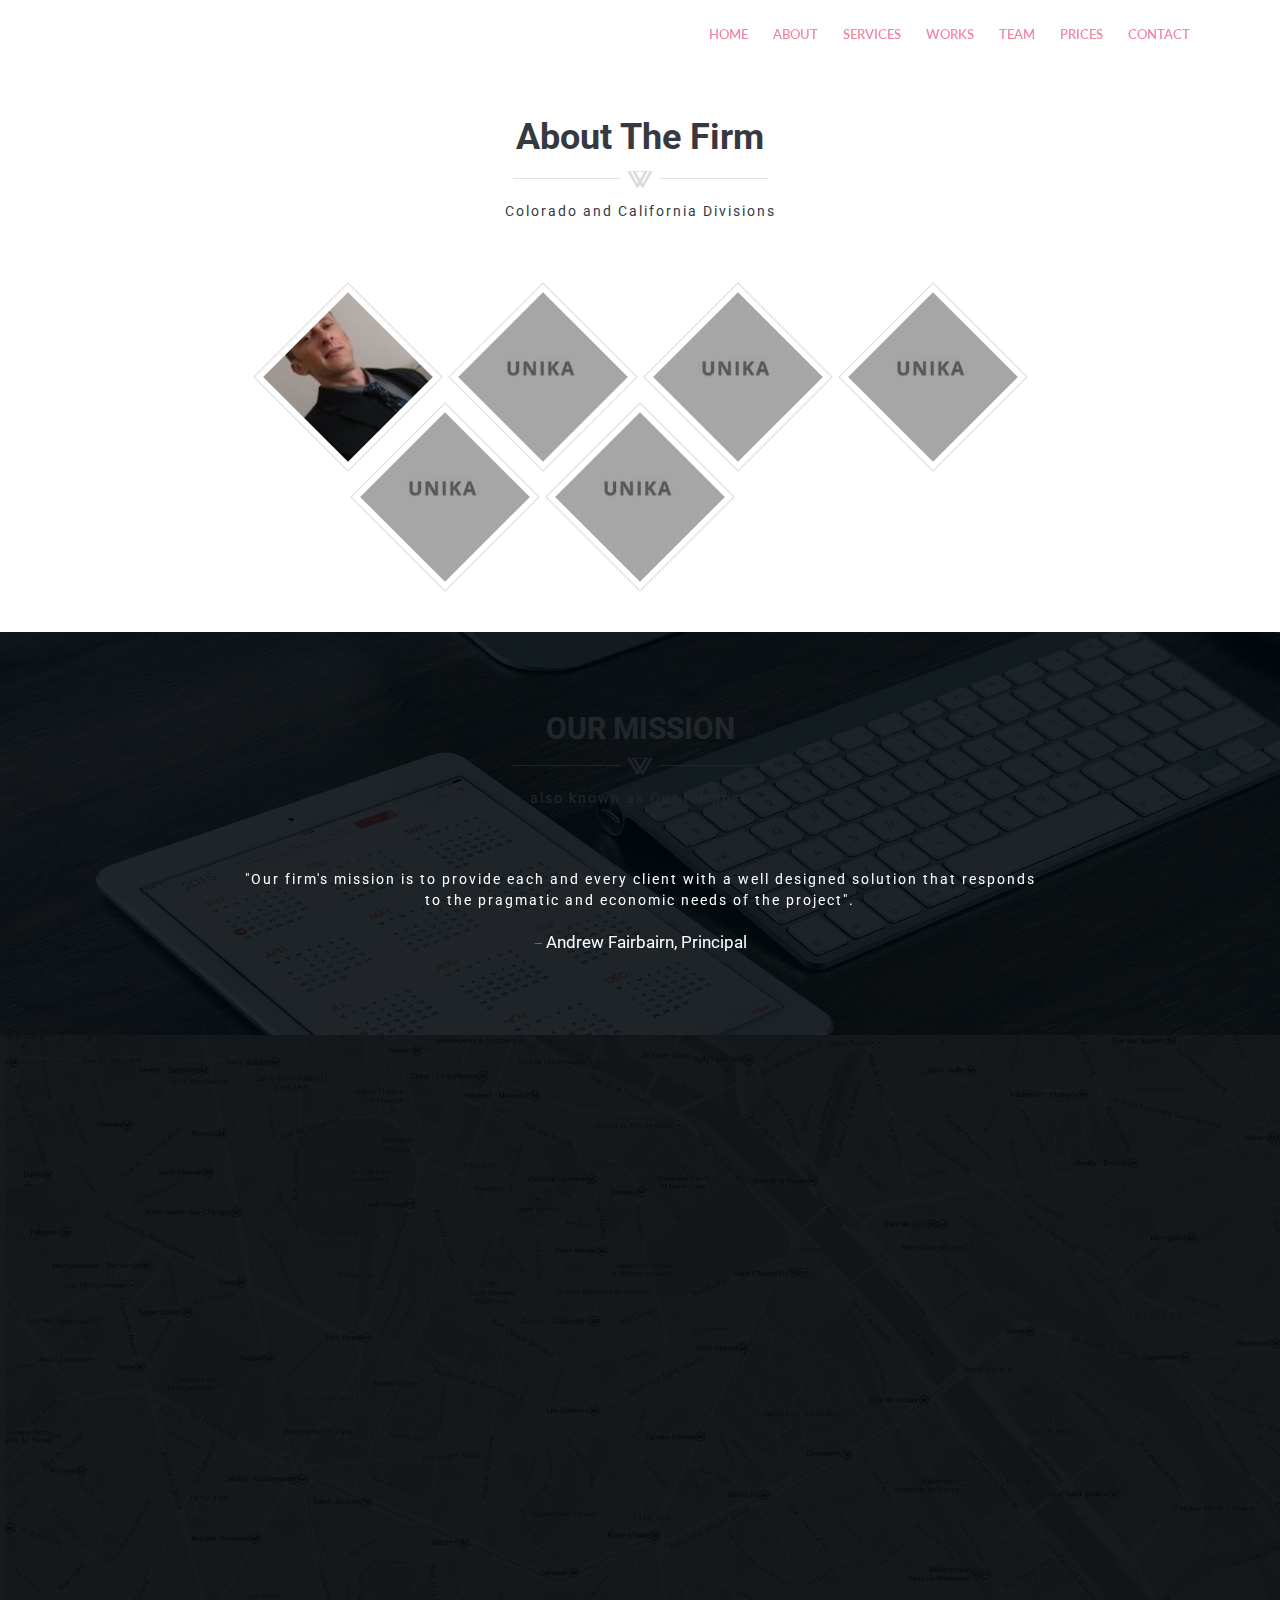
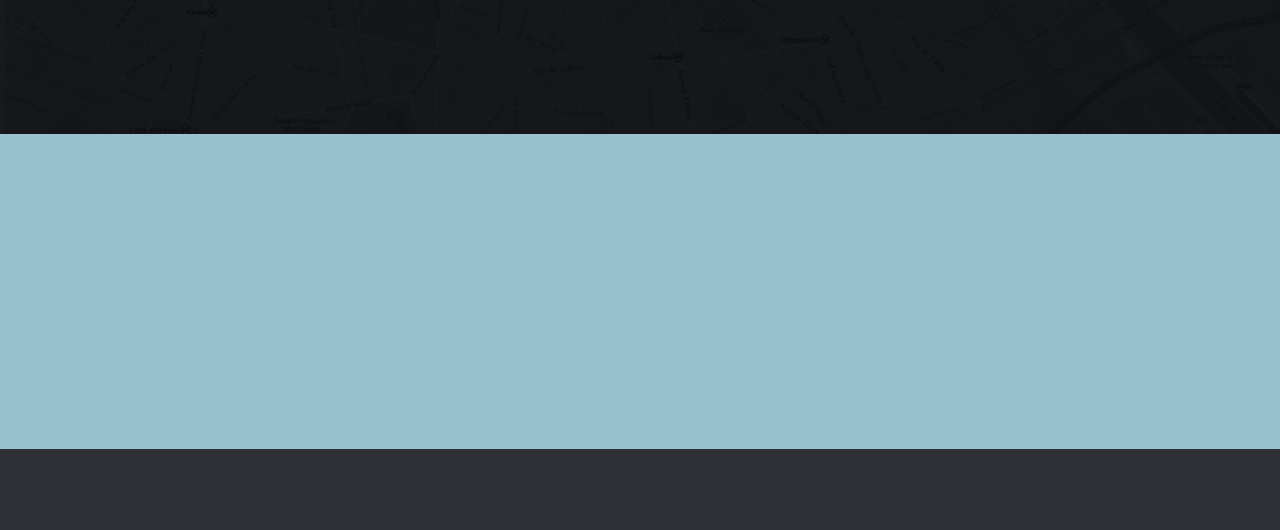
==== about.html @ 5d7dcf87 "Added all initial files for SFP templates" ====
<!doctype html>
<!--
	Template:	 Unika - Responsive One Page HTML5 Template
	Author:		 imransdesign.com
	URL:		 http://imransdesign.com/
    Designed By: https://www.behance.net/poljakova
	Version:	1.0
-->
<html lang="en-US">
	<head>

		<meta charset="utf-8">
		<meta http-equiv="X-UA-Compatible" content="IE=edge">
		<title>Unika - Responsive One Page HTML5 Template</title>
		<meta name="description" content="Unika - Responsive One Page HTML5 Template">
		<meta name="keywords" content="HTML5, Bootsrtrap, One Page, Responsive, Template, Portfolio" />
		<meta name="author" content="imransdesign.com">

		<!-- Mobile Metas -->
		<meta name="viewport" content="width=device-width, initial-scale=1">

        <!-- Google Fonts  -->
		<link href='http://fonts.googleapis.com/css?family=Roboto:400,700,500' rel='stylesheet' type='text/css'> <!-- Body font -->
		<link href='http://fonts.googleapis.com/css?family=Lato:300,400' rel='stylesheet' type='text/css'> <!-- Navbar font -->

		<!-- Libs and Plugins CSS -->
		<link rel="stylesheet" href="inc/bootstrap/css/bootstrap.min.css">
		<link rel="stylesheet" href="inc/animations/css/animate.min.css">
		<link rel="stylesheet" href="inc/font-awesome/css/font-awesome.min.css"> <!-- Font Icons -->
		<link rel="stylesheet" href="inc/owl-carousel/css/owl.carousel.css">
		<link rel="stylesheet" href="inc/owl-carousel/css/owl.theme.css">

		<!-- Theme CSS -->
        <link rel="stylesheet" href="css/reset.css">
		<link rel="stylesheet" href="css/style.css">
		<link rel="stylesheet" href="css/mobile.css">

		<!-- Skin CSS -->
		<link rel="stylesheet" href="css/skin/service-first.css">
		<!-- <link rel="stylesheet" href="css/skin/cool-gray.css"> -->
        <!-- <link rel="stylesheet" href="css/skin/ice-blue.css"> -->
        <!-- <link rel="stylesheet" href="css/skin/summer-orange.css"> -->
        <!-- <link rel="stylesheet" href="css/skin/fresh-lime.css"> -->
        <!-- <link rel="stylesheet" href="css/skin/night-purple.css"> -->

		<!-- HTML5 Shim and Respond.js IE8 support of HTML5 elements and media queries -->
		<!-- WARNING: Respond.js doesn't work if you view the page via file:// -->

		<!--[if lt IE 9]>
			<script src="https://oss.maxcdn.com/html5shiv/3.7.2/html5shiv.min.js"></script>
			<script src="https://oss.maxcdn.com/respond/1.4.2/respond.min.js"></script>
		<![endif]-->

	</head>

    <body data-spy="scroll" data-target="#main-navbar">
        <div class="page-loader"></div>  <!-- Display loading image while page loads -->
    	<div class="body">

            <!--========== BEGIN HEADER ==========-->
            <header id="header" class="header-main">

                <!-- Begin Navbar -->
                <nav id="main-navbar" class="navbar navbar-default navbar-fixed-top" role="navigation"> <!-- Classes: navbar-default, navbar-inverse, navbar-fixed-top, navbar-fixed-bottom, navbar-transparent. Note: If you use non-transparent navbar, set "height: 98px;" to #header -->

                  <div class="container">

                    <!-- Brand and toggle get grouped for better mobile display -->
                    <div class="navbar-header">
                      <button type="button" class="navbar-toggle collapsed" data-toggle="collapse" data-target="#bs-example-navbar-collapse-1">
                        <span class="sr-only">Toggle navigation</span>
                        <span class="icon-bar"></span>
                        <span class="icon-bar"></span>
                        <span class="icon-bar"></span>
                      </button>
                      <a class="navbar-brand page-scroll" href="index.html">Unika</a>
                    </div>

                    <!-- Collect the nav links, forms, and other content for toggling -->
                    <div class="collapse navbar-collapse" id="bs-example-navbar-collapse-1">
                        <ul class="nav navbar-nav navbar-right">
                            <li><a class="page-scroll" href="body">Home</a></li>
                            <li><a class="page-scroll" href="#about-section">About</a></li>
                            <li><a class="page-scroll" href="#services-section">Services</a></li>
                            <li><a class="page-scroll" href="#portfolio-section">Works</a></li>
                            <li><a class="page-scroll" href="#team-section">Team</a></li>
                            <li><a class="page-scroll" href="#prices-section">Prices</a></li>
                            <li><a class="page-scroll" href="#contact-section">Contact</a></li>
                        </ul>
                    </div><!-- /.navbar-collapse -->
                  </div><!-- /.container -->
                </nav>
                <!-- End Navbar -->

            </header>
            <!-- ========= END HEADER =========-->

            <!-- Begin team-->
            <section id="team-section" class="page">
                <!-- Begin page header-->
                <div class="page-header-wrapper">
                    <div class="container">
                        <div class="page-header text-center wow fadeInDown" data-wow-delay="0.4s">
                            <h1>About The Firm</h1>
                            <div class="devider"></div>
                            <p class="subtitle">Colorado and California Divisions</p>
                        </div>
                    </div>
                </div>
                <!-- End page header-->
                <div class="container">
                    <div class="row">
                        <div class="team-items">
                            <div class="col-md-2">
                                <div class="team-container wow bounceIn" data-wow-delay="0.2s">
                                    <a href="#" class="team-item">
                                        <div class="team-triangle">
                                            <div class="content">
                                                <img src="img/team/andrew-fairbairn.jpg" alt="Principal and Owner"/>
                                                <div class="team-hover text-center">
                                                    <i class="fa fa-male"></i>
                                                    <p>Andrew S. Fairbairn</p>
                                                </div>
                                            </div>
                                        </div>
                                    </a>
                                </div>
                            </div>
                            <div class="col-md-2">
                                <div class="team-container wow bounceIn" data-wow-delay="0.3s">
                                    <a href="#" class="team-item">
                                        <div class="team-triangle">
                                            <div class="content">
                                                <img src="img/team/1.jpg" alt="title"/>
                                                <div class="team-hover text-center">
                                                    <i class="fa fa-female"></i>
                                                    <p>Noelle Mantas</p>
                                                </div>
                                            </div>
                                        </div>
                                    </a>
                                </div>
                            </div>
                            <div class="col-md-2">
                                <div class="team-container wow bounceIn" data-wow-delay="0.4s">
                                    <a href="#" class="team-item">
                                        <div class="team-triangle">
                                            <div class="content">
                                                <img src="img/team/1.jpg" alt="title"/>
                                                <div class="team-hover text-center">
                                                    <i class="fa fa-male"></i>
                                                    <p>Kevin Lynn</p>
                                                </div>
                                            </div>
                                        </div>
                                    </a>
                                </div>
                            </div>

                            <div class="col-md-2">
                                <div class="team-container wow bounceIn" data-wow-delay="0.5s">
                                    <a href="#" class="team-item">
                                        <div class="team-triangle">
                                            <div class="content">
                                                <img src="img/team/1.jpg" alt="title"/>
                                                <div class="team-hover text-center">
                                                    <i class="fa fa-male"></i>
                                                    <p>Kevin Ritter</p>
                                                </div>
                                            </div>
                                        </div>
                                    </a>
                                </div>
                            </div>
                            <div class="col-md-2">
                                <div class="team-container wow bounceIn" data-wow-delay="0.6s">
                                    <a href="#" class="team-item">
                                        <div class="team-triangle">
                                            <div class="content">
                                                <img src="img/team/1.jpg" alt="title"/>
                                                <div class="team-hover text-center">
                                                    <i class="fa fa-male"></i>
                                                    <p>Adam Guinn</p>
                                                </div>
                                            </div>
                                        </div>
                                    </a>
                                </div>
                            </div>
                            <div class="col-md-2">
                                <div class="team-container wow bounceIn" data-wow-delay="0.7s">
                                    <a href="#" class="team-item">
                                        <div class="team-triangle">
                                            <div class="content">
                                                <img src="img/team/1.jpg" alt="title"/>
                                                <div class="team-hover text-center">
                                                    <i class="fa fa-male"></i>
                                                    <p>Edgar Gallo</p>
                                                </div>
                                            </div>
                                        </div>
                                    </a>
                                </div>
                            </div>
                            <div class="clearfix"></div>
                        </div>
                    </div>
                </div>

            </section>
            <!-- End team-->

						<!-- Begin testimonials -->
            <section id="testimonial-section">
                <div id="testimonial-trigger" class="testimonial text-white parallax" data-stellar-background-ratio="0.5" style="background-image: url(img/testimonial-bg.jpg);">
                    <div class="cover"></div>
                    <!-- Begin page header-->
                    <div class="page-header-wrapper">
                        <div class="container">
                            <div class="page-header text-center wow fadeInDown" data-wow-delay="0.4s">
                                <h2>Our Mission</h2>
                                <div class="devider"></div>
                                <p class="subtitle">also known as Our Purpose</p>
                            </div>
                        </div>
                    </div>
                    <!-- End page header-->
                    <div class="container">
                        <div class="testimonial-inner center-block text-center">
                            <div id="owl-testimonial" class="owl-carousel">
                                <div class="item">
                                    <blockquote>
                                        <p>"Our firm's mission is to provide each and every client with a well designed solution that responds to the pragmatic and economic needs of the project".</p>
                                        <footer><cite title="Source Title">Andrew Fairbairn, Principal</cite></footer>
                                    </blockquote>
                                </div>
                            </div>
                        </div>
                    </div>
                </div>
            </section>
            <!-- End testimonials -->



            <!-- Begin contact section -->
			<section id="contact-section" class="page text-white parallax" data-stellar-background-ratio="0.5" style="background-image: url(img/map-bg.jpg);">
            <div class="cover"></div>

                 <!-- Begin page header-->
                <div class="page-header-wrapper">
                    <div class="container">
                        <div class="page-header text-center wow fadeInDown" data-wow-delay="0.4s">
                            <h2>Contacts</h2>
                            <div class="devider"></div>
                            <p class="subtitle">All to contact us</p>
                        </div>
                    </div>
                </div>
                <!-- End page header-->

                <div class="contact wow bounceInRight" data-wow-delay="0.4s">
                    <div class="container">
                    	<div class="row">

                            <div class="col-sm-6">
                                <div class="contact-info">
                                    <h4>Our Address</h4>
                                    <ul class="contact-address">
			                            <li><i class="fa fa-map-marker fa-lg"></i>&nbsp; 100 Limpbiscayne Blvd. (North) 17st Floor ,<br><br>&nbsp;&nbsp;&nbsp;&nbsp;&nbsp;&nbsp;&nbsp; New World Tower New York ,<br><br>&nbsp;&nbsp;&nbsp;&nbsp;&nbsp;&nbsp;&nbsp; New York, USA, 33148</li>
			                            <li><i class="fa fa-phone"></i>&nbsp; 1 -234 -456 -7890</li>
			                            <li><i class="fa fa-print"></i>&nbsp; 1 -234 -456 -7890</li>
			                            <li><i class="fa fa-envelope"></i> info@yourdomain.com</li>
			                            <li><i class="fa fa-skype"></i> Unika-Design</li>
			                        </ul>
                                </div>
                            </div>

                        	<div class="col-sm-6">
                                <div class="contact-form">
                                	<h4>Write to us</h4>
                                    <form role="form">
                                        <div class="form-group">
                                            <input type="text" class="form-control input-lg" placeholder="Your Name" required>
                                        </div>
                                        <div class="form-group">
                                            <input type="email" class="form-control input-lg" placeholder="E-mail" required>
                                        </div>
                                        <div class="form-group">
                                            <input type="text" class="form-control input-lg" placeholder="Subject" required>
                                        </div>
                                        <div class="form-group">
                                            <textarea class="form-control input-lg" rows="5" placeholder="Message" required></textarea>
                                        </div>
                                        <button type="submit" class="btn wow bounceInRight" data-wow-delay="0.8s">Send</button>
                                    </form>
                                </div>
                            </div>

                        </div> <!-- /.row -->
                    </div> <!-- /.container -->
                </div>
            </section>
            <!-- End contact section -->




            <!-- Begin footer -->
            <footer class="text-off-white">

                <div class="footer-top">
                	<div class="container">
                    	<div class="row wow bounceInLeft" data-wow-delay="0.4s">

                            <div class="col-sm-6 col-md-4">
                            	<h4>Useful Links</h4>
                                <ul class="imp-links">
                                	<li><a href="">About</a></li>
                                	<li><a href="">Services</a></li>
                                	<li><a href="">Press</a></li>
                                	<li><a href="">Copyright</a></li>
                                	<li><a href="">Advertise</a></li>
                                	<li><a href="">Legal</a></li>
                                </ul>
                            </div>

                        	<div class="col-sm-6 col-md-4">
                                <h4>Subscribe</h4>
                            	<div id="footer_signup">
                                    <div id="email">
                                        <form id="subscribe" method="POST">
                                            <input type="text" placeholder="Enter email address" name="email" id="address" data-validate="validate(required, email)"/>
                                            <button type="submit">Submit</button>
                                            <span id="result" class="section-description"></span>
                                        </form>
                                    </div>
                                </div>
                                <p>Lorem ipsum dolor sit amet, consectetur adipisicing elit, sed do eiusmod tempor incididunt ut labore et dolore magna aliqua.</p>
                            </div>

                            <div class="col-sm-12 col-md-4">
                                <h4>Recent Tweets</h4>
                                <div class="single-tweet">
                                    <div class="tweet-content"><span>@Unika</span> Excepteur sint occaecat cupidatat non proident</div>
                                    <div class="tweet-date">1 Hour ago</div>
                                </div>
                                <div class="single-tweet">
                                    <div class="tweet-content"><span>@Unika</span> Excepteur sint occaecat cupidatat non proident uku shumaru</div>
                                    <div class="tweet-date">1 Hour ago</div>
                                </div>
                            </div>

                        </div> <!-- /.row -->
                    </div> <!-- /.container -->
                </div>

                <div class="footer">
                    <div class="container text-center wow fadeIn" data-wow-delay="0.4s">
                        <p class="copyright">Copyright &copy; 2015 - Designed By <a href="https://www.behance.net/poljakova" class="theme-author">Veronika Poljakova</a> &amp; Developed by <a href="http://www.imransdesign.com/" class="theme-author">Imransdesign</a></p>
                    </div>
                </div>

            </footer>
            <!-- End footer -->

            <a href="#" class="scrolltotop"><i class="fa fa-arrow-up"></i></a> <!-- Scroll to top button -->

        </div><!-- body ends -->




        <!-- Plugins JS -->
		<script src="inc/jquery/jquery-1.11.1.min.js"></script>
		<script src="inc/bootstrap/js/bootstrap.min.js"></script>
		<script src="inc/owl-carousel/js/owl.carousel.min.js"></script>
		<script src="inc/stellar/js/jquery.stellar.min.js"></script>
		<script src="inc/animations/js/wow.min.js"></script>
        <script src="inc/waypoints.min.js"></script>
		<script src="inc/isotope.pkgd.min.js"></script>
		<script src="inc/classie.js"></script>
		<script src="inc/jquery.easing.min.js"></script>
		<script src="inc/jquery.counterup.min.js"></script>
		<script src="inc/smoothscroll.js"></script>

		<!-- Theme JS -->
		<script src="js/theme.js"></script>

    </body>


</html>
---- css/style.css ----
/*---------------------------------------------------------------------------------

Master Stylesheet

	Template:	 Unika - Responsive One Page HTML5 Template
	Author:		 imransdesign.com
	URL:		 http://imransdesign.com/
    Designed By: https://www.behance.net/poljakova
	Version:	1.0

---------------------------------------------------------------------------------*/

html {
	height: 100% !important;
}
body {
	position: relative;
	height: 100%;
	font-size: 14px;
	color: #363940;
}
body .body {
	height: 100%;
}
.cover {
	position: absolute;
	width: 100%;
	height: 100%;
	left: 0px;
	top: 0px;
	background-color: rgba(0, 46, 82, 0.15);
	padding: 20px;
}
.page {
  overflow: hidden;
  background-color: #fff;
  padding: 50px 0;
}
* {
	border-radius: 0 !important;
	-webkit-border-radius: 0 !important;
	-moz-border-radius: 0 !important;
}
*:focus {
	outline: none !important;
	box-shadow: none !important;
}

/* Begin Fonts */
body {
	font-family: 'Roboto', Helvetica, Arial, sans-serif;
}
h1, h2, h3, h4, h5, h6 {
	font-family: 'Roboto', Helvetica, Arial, sans-serif;
	font-weight: 700;
	margin-bottom: 10px;
}
h1 {
	font-size: 36px;
}
h2 {
	font-size: 30px;
}
h3 {
	font-size: 26px;
}
h4 {
	font-size: 22px;
}
h5 {
	font-size: 18px;
}
p {
	font: 14px/1.5em "Roboto";
}
.navbar-nav > li > a {
	font-family: "Lato", Helvetica, Arial, sans-serif;
}
/* End Fonts */


section {
	position: relative;
}
.page-loader {
	position: fixed;
	left: 0px;
	top: 0px;
	width: 100%;
	height: 100%;
	z-index: 99999;
	background: #FFF url(../img/page-loader.gif) center center no-repeat;
}
.devider {
	width: 100%;
	height: 23px;
	background: url('../img/devider.png') no-repeat center center;
	margin: 5px 0 10px;
}
.thumbnail {
	padding: 15px;
	margin-bottom: 20px;
	background-color: #FFF;
	border: 1px solid #DDD;
	-webkit-transition: all 0.2s ease-in-out;
	-moz-transition: all 0.2s ease-in-out;
	-o-transition: all 0.2s ease-in-out;
	-ms-transition: all 0.2s ease-in-out;
	transition: all 0.2s ease-in-out;
}
.form-control {
	-webkit-box-shadow: none;
	box-shadow: none;
}
.parallax {
	position: relative;
	background-position: 0 0;
	background-repeat: no-repeat;
	background-attachment: fixed;
	-webkit-background-size: cover;
  	background-size: cover;
}

#header {
	/* height: 98px; */
}


/* ===== Begin text colors ===== */
.text-main { color: #363940; } /* Theme main color */
.text-white { color: #FFF; }
.text-off-white { color: #e7e7e7;}
.text-dark { color: #000; }


/* ===== Begin navbar ===== */
.navbar {
	margin: 0;
	border: none;
	-webkit-transition: all 0.2s ease-in-out;
	-moz-transition: all 0.2s ease-in-out;
	-o-transition: all 0.2s ease-in-out;
	-ms-transition: all 0.2s ease-in-out;
	transition: all 0.2s ease-in-out;
}
.navbar .container {
	padding-left: 50px;
	padding-right: 50px;
}


/* Navbar brand (logo) */
.navbar-brand {
	background-repeat: no-repeat;
	background-position: left center;
	width: 154px;
	height: auto;
	padding: 24px 0;
	text-indent: -99999px;
	font-size: 24px;
	font-weight: 600;
	line-height: 20px;
	letter-spacing: 4px;
	-webkit-transition: all 0.2s ease-in-out;
	-moz-transition: all 0.2s ease-in-out;
	-o-transition: all 0.2s ease-in-out;
	-ms-transition: all 0.2s ease-in-out;
	transition: all 0.2s ease-in-out;
}
.navbar-default .navbar-brand {
	background-image: url(http://backflip.servicefirstpermits.com/images/sfp-logo.png);
}
.navbar-shrink .navbar-brand {
	background-image: url(http://backflip.servicefirstpermits.com/images/sfp-logo.png);
}
.navbar-transparent .navbar-brand {
	background-image: url(http://backflip.servicefirstpermits.com/images/sfp-logo.png);
}
.navbar-inverse .navbar-brand {
	background-image: url(http://backflip.servicefirstpermits.com/images/sfp-logo.png);
}

/* Navbar links */
.navbar-nav > li > a {
	padding: 24px 0;
	margin-left: 25px;
	text-transform: uppercase;
	font-size: 13px;
	font-weight: 600;
}

/* Navbar dropdown */
.dropdown-left {
	left: 0 !important;
	right: auto !important;
}
.dropdown-right {
	right: 0 !important;
	left: auto !important;
}
.navbar-default .navbar-nav > .open > a, .navbar-default .navbar-nav > .open > a:hover, .navbar-default .navbar-nav > .open > a:focus {
	background-color: transparent;
}
.navbar-default .dropdown-menu {
	padding: 10px 0;
}
.dropdown-menu > li > a {
	padding: 4px 20px;
	text-transform: uppercase;
}
.dropdown-menu > li > a:hover, .dropdown-menu > li > a:focus, .dropdown-menu > li > a.active, .dropdown-menu > .active > a, .dropdown-menu > .active > a:hover, .dropdown-menu > .active > a:focus {
	text-decoration: none;
	background-color: transparent;
}

/* Navbar inverse dropdown */
.navbar-inverse .dropdown-menu {
	padding: 10px 0;
}

/* Navbar fixed */
.navbar-fixed-top .container {
	-webkit-transition: all 0.2s ease-in-out;
	-moz-transition: all 0.2s ease-in-out;
	-o-transition: all 0.2s ease-in-out;
	-ms-transition: all 0.2s ease-in-out;
	transition: all 0.2s ease-in-out;
}

.navbar-shrink {
	z-index: 9999;
	-webkit-box-shadow: 0 1px 3px rgba(0, 0, 0, 0.12);
	-moz-box-shadow: 0 1px 3px rgba(0, 0, 0, 0.12);
	box-shadow: 0 1px 3px rgba(0, 0, 0, 0.12);
}
.navbar-shrink .navbar-brand {
	font-size: 20px;
}
.navbar-default.navbar-fixed-top.navbar-shrink .container {
}
.navbar-fixed-top.navbar-shrink .container {
	padding-top: 0 !important;
	padding-bottom: 0 !important;
}
.navbar-default.navbar-fixed-top.navbar-shrink .navbar-nav > li > a {
	padding-top: 24px;
	padding-bottom: 24px;
}

/* Navbar transparent */
.navbar-transparent {
	background-color: rgba(0, 0, 0, 0);
}
.navbar-fixed-top.navbar-transparent .container {
	padding-top: 30px;
	padding-bottom: 0;
}
.navbar-fixed-bottom.navbar-transparent .container {
	padding-top: 0;
	padding-bottom: 30px;
}
.navbar-transparent .navbar-nav > li > a {
	color: #FFF;
}
.navbar-transparent .navbar-brand, .navbar-transparent .navbar-brand:focus {
	color: #FFF;
}
/* ===== End navbar ===== */


/* ===== Begin intro ===== */
/* Begin text carousel intro */
#text-carousel-intro-section {
	height: 100%;
}
#text-carousel-intro-section .container {
	height: 100%;
}
#text-carousel-intro-section .caption {
	position: relative;
	top: 50%;
	margin-top: -70px;
}
#text-carousel-intro-section .caption h1 {
	margin-top: 0;
	margin-bottom: 5px;
	font-size: 60px;
	text-transform: uppercase;
	text-shadow: 1px 1px 1px rgba(0,0,0,0.3);
}
#text-carousel-intro-section .caption p {
	letter-spacing: 2px;
	font-size: 16px;
}
/* End text carousel intro */
/* ===== End intro ===== */


/* ===== Begin roatet boxes ===== */
/* Begin rotate box-1 */
.rotate-box-1, .rotate-box-2 {
	display: inline-block;
	margin: 30px 0;
	-webkit-transition: all 0.2s ease-in-out;
	-moz-transition: all 0.2s ease-in-out;
	-o-transition: all 0.2s ease-in-out;
	-ms-transition: all 0.2s ease-in-out;
	transition: all 0.2s ease-in-out;
}
a.rotate-box-1, a.rotate-box-2 {
	text-decoration: none;
	color: #363940;
}
a.rotate-box-1:hover, a.rotate-box-2:hover {
	color: #676D75;
}
.rotate-box-1 .rotate-box-icon {
	display: inline-block;
	text-align: center;
	margin-bottom: 15px;
	margin-right: 25px;
	margin-top: 10px;
	float:left;
	-webkit-transition: all 0.2s ease-in-out;
	-moz-transition: all 0.2s ease-in-out;
	-o-transition: all 0.2s ease-in-out;
	-ms-transition: all 0.2s ease-in-out;
	transition: all 0.2s ease-in-out;
}
.rotate-box-1.square-icon .rotate-box-icon, .rotate-box-2.square-icon .rotate-box-icon {
	width: 45px;
	height: 45px;
	line-height: 45px;
	color: #FFF !important;
	font-size: 18px;
	-webkit-transform: rotate(45deg);
	-moz-transform: rotate(45deg);
	-o-transform: rotate(45deg);
	transform: rotate(45deg);
}
.rotate-box-1.square-icon .rotate-box-icon:after, .rotate-box-2.square-icon .rotate-box-icon:after {
	content: "";
	position: absolute;
	top: 3px;
	right: 3px;
	bottom: 3px;
	left: 3px;
	border: 2px solid #FFF;
}
.rotate-box-1:hover.square-icon .rotate-box-icon , .rotate-box-2:hover.square-icon .rotate-box-icon{
	-webkit-transform: rotate(0deg);
	-moz-transform: rotate(0deg);
	-o-transform: rotate(0deg);
	transform: rotate(0deg);
}
.rotate-box-1.square-icon .rotate-box-icon .fa, .rotate-box-2.square-icon .rotate-box-icon .fa{
	-webkit-transition: all 0.2s ease-in-out;
	-moz-transition: all 0.2s ease-in-out;
	-o-transition: all 0.2s ease-in-out;
	-ms-transition: all 0.2s ease-in-out;
	transition: all 0.2s ease-in-out;
	-webkit-transform: rotate(-45deg);
	-moz-transform: rotate(-45deg);
	-o-transform: rotate(-45deg);
	transform: rotate(-45deg);
}
.rotate-box-1:hover.square-icon .rotate-box-icon .fa, .rotate-box-2:hover.square-icon .rotate-box-icon .fa{
	-webkit-transform: rotate(0deg);
	-moz-transform: rotate(0deg);
	-o-transform: rotate(0deg);
	transform: rotate(0deg);
}

.rotate-box-1 .rotate-box-info a, .rotate-box-2 .rotate-box-info a {
	-webkit-transition: all 0.2s ease-in-out;
	-moz-transition: all 0.2s ease-in-out;
	-o-transition: all 0.2s ease-in-out;
	-ms-transition: all 0.2s ease-in-out;
	transition: all 0.2s ease-in-out;
}
.rotate-box-1 h4, .rotate-box-2 h4 {
	font-weight: 400;
}
.rotate-box-1 p {
	padding: 0 10px;
}
.rotate-box-1 .rotate-box-info {
	padding-left: 60px;
}

/* End rotate box-1 */


/* Begin rotate box-2 */
.rotate-box-2 .rotate-box-icon {
	display: inline-block;
	text-align: center;
	margin-bottom: 15px;
	-webkit-transition: all 0.2s ease-in-out;
	-moz-transition: all 0.2s ease-in-out;
	-o-transition: all 0.2s ease-in-out;
	-ms-transition: all 0.2s ease-in-out;
	transition: all 0.2s ease-in-out;
}

.rotate-box-2.square-icon .rotate-box-icon {
	width: 75px;
	height: 75px;
	line-height: 75px;
	font-size: 36px;
}

.rotate-box-2.square-icon .rotate-box-info {
	margin-top: 30px;
}
/* End rotate box-2 */
/* ===== End rotate boxes ===== */


/* ===== Begin progress bar ===== */
.skill-bar {
}
.progress {
	overflow: visible;
	height: 25px;
	margin-bottom: 20px;
	-webkit-box-shadow: none;
	box-shadow: none;
}
.progress .percent {
	position: relative;
	background-color: #222;
	padding: 7px;
	color: #FFF;
	top: -23px;
}
.progress .percent:after {
	content: "";
	position: absolute;
	left: 50%;
	margin-left: -4px;
	bottom: -4px;
	width: 0;
	height: 0;
	border-left: 4px solid rgba(0, 0, 0, 0);
	border-right: 4px solid rgba(0, 0, 0, 0);
	border-top: 4px solid #222;
}
.progress-bar {
	font-size: 10px;
	line-height: 7px;
	text-align: right;
	-webkit-box-shadow: none;
	box-shadow: none;
}
.progress-lebel h6{
	margin-bottom: 10px;
	letter-spacing: 2px;
}
/* ===== End progress bar ===== */


/* Begin cta section */
#cta-section {
	padding: 70px 0 80px;
}
.cta-btn {
	margin-top: 30px;
}
/* End cta section */


/* ===== Begin testimonial ===== */
.testimonial {
	position: relative;
	overflow: hidden;
	padding: 80px 0;
}

.testimonial .cover {
	background-color: rgba(0, 7, 11, 0.87);
}
.testimonial-inner {
	position: relative;
	max-width: 800px;
	z-index: 9;
}
.testimonial-inner .heading {
	margin-bottom: 20px;
}
.testimonial-inner blockquote {
	border: none;
}
.testimonial-inner blockquote p {
	letter-spacing: 2px;
	padding-bottom: 20px;
}
.testimonial-inner blockquote cite {
	font-style: normal;
	color: #fff;
	font-size: 1.5em;
}
/* ===== End testimonial ===== */


/* ===== Begin Portfolio===== */
.portfolio_area{}
.portfolio{}
.portfoloi_top{}
.portfoloi_content_area{}
.portfolio_menu{
	text-align: center;
	overflow: hidden;
	margin-top:22px;
	margin-bottom:48px;
}
.portfolio_menu ul{
	list-style: none outside none;
    text-align: center;
}
.portfolio_menu ul li{
    display: inline-block;
}
.portfolio_menu ul li a{
	color: #363940;
	background: transparent;
    display: inline-block;
    margin: 4px;
    padding: 8px 10px;
    text-decoration: none;
    text-transform: uppercase;
}
.portfolio_content{}
.portfolio_single_content{
	position: relative;
	top: 0;
	left: 0;
	width: 100%;
	z-index: 5;
	margin-bottom:30px;
	overflow:hidden;

}
.portfolio_single_content:hover img{
	 -o-transform: scale(2);
	 -webkit-transform: scale(2);
	 -moz-transform: scale(2);
	 -ms-transform: scale(2);
	 transform: scale(2);
}
.portfolio_single_content img{
	width: 100%;
	position: relative;
	top: 0;
	left: 0;
	z-index: 6;
	cursor:pointer;
	-moz-transition:all 1s;
	-webkit-transition:all 1s;
	-o-transition:all 1s;
	-ms-transition:all 1s;
	transition:all 1s;
}
.portfolio_single_content .canv{
	width:100% !important;
	height:100% !important;
}
.portfolio_single_content div+div{
	background: none repeat scroll 0 0 rgba(255,255,255,.9);
	bottom: -100%;
	color: #FFC000;
	font-weight: bold;
	left: 0;
	margin: 0;
	min-height: 90px;
	padding:31px 5px 0 10px;
	position: absolute;
	width: 100%;
	z-index: 12;
	border-top:0;
}
/*.portfolio_single_content:hover div+div{bottom: 0;}*/
.portfolio_single_content div{
	position:absolute;
	top:0;
	left:0;
	z-index:10;
	width:100%;
	height:100%;
	text-align:center;
	transform:scale(0);
	transition:all .6s;
	opacity:0;
}
.portfolio_single_content:hover div{
	transform:scale(1);
	opacity:1;
}
.portfolio_single_content div a{
	color: #FFFFFF;
	display: block;
	font-size: 18px;
	font-weight: bold;
	margin-top: 40%;
	padding-bottom: 10px;
	text-decoration: none;
	text-transform: uppercase;
}
.portfolio_single_content div span{
	color: #FFFFFF;
	font-size: 14px;
	font-weight: normal;
	margin: 0;
	padding: 0;
	text-transform: uppercase;
}
.portfolio_content{}
.portfolio_content{
    margin-top: 36px;
    overflow: hidden;
}
/* ===== End Portfolio===== */


/* ===== Begin Counter-Up ===== */
.counter-up {
	position: relative;
	background-color: #171717;
	padding: 80px 0 50px 0;
}
.counter-up .cover {
	background-color: rgba(0, 7, 11, 0.8);
}
.counter-up .fact {
}
.counter-up .fact.last {
	border-right: none;
}
.counter-up .fact-inner {
	padding-bottom: 30px;
}
.counter-up .fact-inner .counter {
	font-size: 60px;
}
/* ===== End Counter-Up ===== */


/* ===== Begin team ===== */
.team-item {
	height: 120px;
}
.team-item .team-triangle {
	width: 120px;
	height: 120px;
	background: transparent;
	-ms-transform: rotate(45deg);
	-webkit-transform: rotate(45deg);
	transform: rotate(45deg);
	margin: 0 auto;
	position: relative;
	top: 25px;
	box-shadow: 0 0 0 6px #FFFFFF, 0 0 0 7px #dadbdb;
	overflow: hidden;
}
.team-item img {
    max-width: 100%;
}
.team-items {
	margin-bottom: 50px;
	padding-top: 10px;
	margin-top: 0;
}
.team-triangle .content {
	-ms-transform: rotate(-45deg);
	-webkit-transform: rotate(-45deg);
	transform: rotate(-45deg);
	top: -35px;
	position: absolute;
	left: -37px;
	width: 190px;
	height: 190px;
}
.team-hover {
	position: absolute;
	top: 0;
	left: 0;
	width: 100%;
	height: 100%;
	background: rgba( 103, 109, 117, 0.9);
	opacity: 0;
	-webkit-transition: opacity 0.4s ease-in; /* For Safari 3.1 to 6.0 */
    transition: opacity 0.4s ease-in;
}
.team-item .team-triangle:hover .team-hover {
	opacity: 1;
}
.team-hover i {
    color: rgba(255, 255, 255,.75);
    font-size: 28px;
    margin-top: 57px;
    position: relative;
}
.team-hover p {
    color: #ffffff;
    font-size: 16px;
    font-weight: 400;
    margin-top: 0;
}
.team-items .col-md-2:nth-child(7n+5) {
	clear: left;
	margin-left: 24.9999999%;
}
.team-items .col-md-2:nth-child(7n+1) {
	clear: left;
	margin-left: 16.6666666%;
}
/* ===== End team ===== */


/* ===== Begin partners ===== */
#partners-section {
	padding: 80px 0;
}
.partners {
	background-color: #252320;
}

.partners img {
	max-width: 100%;
	padding: 0 15px;
}
/* ===== End partners ===== */


/* ===== Begin panels ===== */
.panel, .panel-heading, .panel-footer  {
}
/* ===== End panels ===== */

/* ===== Begin prices ===== */
.prices .panel {
	position: relative;
	overflow: hidden;
	border: none;
}
.prices .panel-body .lead {
	margin: 0;
	font-size: 48px;
}
.prices .panel-footer {
	padding: 25px 15px;
}

/* panel-default */
.prices .panel-default .panel-heading {
	padding-top: 25px;
	border: none;
}
.prices .panel-default .panel-body {
	background-color: #EEE;
}
.prices .panel-default .list-group-item {
	color: #222;
	border: none;
}
.prices .panel-default .panel-footer {
	background-color: #EEE;
}

/* price-box-featured */
.price-box-featured {
	z-index: 9;
}
.price-box-featured .panel {
	box-shadow: 0 0 15px 2px rgba(0, 0, 0, 0.21);
	-webkit-transform: scale(1.1);
	-moz-transform: scale(1.1);
	-ms-transform: scale(1.1);
	-o-transform: scale(1.1);
	transform: scale(1.1);
}
.prices .price-box-featured .price-box-ribbon {
	position: absolute;
	width: 150px;
	top: 25px;
	right: -35px;
	text-align: center;
	padding: 5px 20px;
	background: #FFF;
	color: #E83F33;
	-webkit-transform: rotate(45deg);
	-moz-transform: rotate(45deg);
	-ms-transform: rotate(45deg);
	-o-transform: rotate(45deg);
	transform: rotate(45deg);
}
/* ===== End prices ===== */


/* ===== Begin social ===== */
#social-section {
	padding: 80px 0;
}
ul.social-list {
	text-align: center;
	margin: 0 auto;
}
ul.social-list li{
	display: inline-block;
	margin-right: 20px;
}
ul.social-list li .rotate-box-1 {
	margin: 0;
}
ul.social-list li a i {
	color: #fff;
	font-size:20px;
}
/* ===== End social ===== */


/* ===== Begin contact ===== */
#contact-section {
	position: relative;
}
#contact-section h4 {
	font-weight: 400;
}
#contact-section .cover {
	background-color: rgba(5, 8, 11, 0.93);
}
#contact-section .contact .contact-form {
	margin-bottom: 40px;
}
#contact-section .contact .contact-form h4 {
	margin-bottom: 25px;
}
#contact-section .contact .contact-form .input-lg {
	font-size: 14px;
}
#contact-section .contact .contact-form button {
	width: 100%;
	height: 40px;
}
#contact-section .contact .contact-form button:hover {
	color: #fff;
}
#contact-section .contact .form-control {
	background-color: rgba(255, 255, 255, 0.06);
	border-color: #2A2A2A;
}
#contact-section .contact .form-control:focus {
	background-color: #171717;
	box-shadow: none;
}

ul.contact-address {
	float: left;
	width: 100%;
	padding: 0;
	margin: 15px 0 ;
}
ul.contact-address li {
	padding: 0 0 20px;
	margin: 0;
}
ul.contact-address li:last-child {
	padding-bottom: 0;
}
ul.contact-address li i {
	margin-right: 10px;
}
/* ===== End contact ===== */


/* ===== Begin footer ===== */
.footer-top {
	padding: 60px 0 35px;
}
.footer-top .col-md-4 {
	margin-bottom: 25px;
}
.footer {
	padding: 30px 0;
}
.footer a{
	text-decoration: none;
}

/*Widget1: Useful Links*/
ul.imp-links {
	margin-top: 15px;
}
ul.imp-links li {
	padding: 5px 0;
}
ul.imp-links li a {
	text-decoration: none;
	color: #fff;
}

/*Widget2: subscribe form*/
#subscribe #result {
    display: block;
    width: 100% !important;
}
#footer_signup {
    margin: 20px 0;
}
#subscribe > input[type="text"] {
    border: 0 none;
    color: #99abb7;
    font-style: italic;
    font-size: 0.9em;
    padding: 7px 10px;
    width: 170px;
    height: 30px;
}
#subscribe > button[type="submit"] {
    background: none repeat scroll 0 0 #21c2f8;
    border: 0 none;
    color: #ffffff;
    font-style: normal;
    font-weight: 300;
    padding: 7px 20px;
    height: 30px;
    transition: all 0.4s ease-in;
}

/*Widget3: twitter*/
.single-tweet {
    overflow: hidden;
    padding-bottom: 15px;
    padding-top: 10px;
    word-spacing: 2px;
}

.tweet-content {
    padding-bottom: 10px;
    line-height: 1.5em;
}
/* ===== End footer ===== */


/* ===== Begin page header ===== */
.page-header {
	margin: 0 0 60px 0;
	padding: 0;
	border: none;
}
.page-header h2 {
	text-transform: uppercase;
}
p.subtitle {
	letter-spacing: 2px;
	margin-top: 10px;
}
/* ===== End page header ===== */


/* ===== Begin extra-space ===== */
.extra-space-m {
	width: 100%;
	height: 20px;
}
.extra-space-l {
	width: 100%;
	height: 40px;
}
.extra-space-xl {
	width: 100%;
	height: 60px;
}
.extra-space-xxl {
	width: 100%;
	height: 80px;
}
/* ===== End more-space ===== */


/* ===== Begin OWL carousel ===== */
.owl-carousel {
	cursor: e-resize;
}
.owl-theme .owl-controls {
	margin-top: 30px;
}
.owl-theme .owl-controls .owl-page span {
	background: rgba(0, 0, 0, 0);
	width: 14px;
	height: 14px;
	border: 3px solid #fff;
	-webkit-transform: rotate(45deg);
	-moz-transform: rotate(45deg);
	-o-transform: rotate(45deg);
	transform: rotate(45deg);
}
.owl-theme .owl-controls .owl-page.active span, .owl-theme .owl-controls.clickable .owl-page:hover span {
	background: rgba(0, 0, 0, 0);
	border: 3px solid #fff;
}
.owl-buttons {
	position: absolute;
	top: 50%;
	margin-top: -25px;
	width: 100%;
}
.owl-theme .owl-controls .owl-buttons div {
	position: absolute;
	width: 100px;
	height: 100px;
	line-height: 100px;
	margin: 0;
	text-align: center;
	background: transparent;
	opacity: 1;
}
.owl-theme .owl-controls.clickable .owl-buttons div:hover {
	opacity: .5;
}
.owl-next {
	background-image: url(../img/arrow-right.png) !important;
	background-repeat: no-repeat !important;
	background-position: center !important;
	right: 0;
}
.owl-prev {
	background-image: url(../img/arrow-left.png) !important;
	background-repeat: no-repeat !important;
	background-position: center !important;
	left: 0;
}
/* ===== End OWL carousel ===== */


/* ===== Begin buttons ===== */
.btn {
	position: relative;
	letter-spacing: 1.5px;
	border: none;
}
.btn:active {
	top: 2px;
}

/* Button default */
.btn-default, .btn-default:focus, .btn-default.focus, .btn-default:active, .btn-default.active {
	-webkit-transition: all 0.25s ease-in-out;
	-moz-transition: all 0.25s ease-in-out;
	-o-transition: all 0.25s ease-in-out;
	-ms-transition: all 0.25s ease-in-out;
	transition: all 0.25s ease-in-out;
}

/* Button blank */
.btn-blank {
	border: 2px solid #fff;
	color: #fff;
	padding: 8px 12px;
	display: inline-block;
	vertical-align: middle;
	-webkit-transform: translateZ(0);
	transform: translateZ(0);
	box-shadow: 0 0 1px rgba(0, 0, 0, 0);
	-webkit-backface-visibility: hidden;
	backface-visibility: hidden;
	-moz-osx-font-smoothing: grayscale;
	position: relative;
	-webkit-transition-property: color;
	transition-property: color;
	-webkit-transition-duration: 0.3s;
	transition-duration: 0.3s;
}
.btn-blank:before {
	content: "";
	position: absolute;
	z-index: -1;
	top: 0;
	left: 0;
	right: 0;
	bottom: 0;
	background: #fff;
	-webkit-transform: scaleY(0);
	transform: scaleY(0);
	-webkit-transform-origin: 50% 100%;
	transform-origin: 50% 100%;
	-webkit-transition-property: transform;
	transition-property: transform;
	-webkit-transition-duration: 0.3s;
	transition-duration: 0.3s;
	-webkit-transition-timing-function: ease-out;
	transition-timing-function: ease-out;
}
.btn-blank:hover, .btn-blank:focus, .btn-blank:active {
	color: #333;
}
.btn-blank:hover:before, .btn-blank:focus:before, .btn-blank:active:before {
	-webkit-transform: scaleY(1);
	transform: scaleY(1);
}

/* Button active */
.btn:active, .btn.active {
	-webkit-box-shadow: inset 0 3px 5px rgba(0, 0, 0, 0.16);
	box-shadow: inset 0 3px 5px rgba(0, 0, 0, 0.16);
}

/* Button large */
.btn-lg {
	font-size: 1.3em;
	padding: 10px 40px;
}
.btn-lg-xl {
	font-size: 1.4em;
	padding: 10px 80px;
}


/* Scroll to top button */
.scrolltotop {
	position: fixed;
	display: none;
	bottom: 20px;
	right: 30px;
	width: 34px;
	height: 34px;
	line-height: 34px;
	text-align: center;
	text-decoration: none;
	z-index: 9999;
	-webkit-transform: rotate(45deg);
	-moz-transform: rotate(45deg);
	-o-transform: rotate(45deg);
	transform: rotate(45deg);
}
.scrolltotop .fa {
	padding-left: 4px;
	-webkit-transform: rotate(-45deg);
	-moz-transform: rotate(-45deg);
	-o-transform: rotate(-45deg);
	transform: rotate(-45deg);
}
/* ===== End buttons ===== */
---- css/mobile.css ----
/*==================================================
=            Bootstrap 3 Media Queries             =
==================================================*/

/*==========  Mobile First Method  ==========*/

/* Custom, iPhone Retina */ 
@media only screen and (min-width : 320px) {
    
}

/* Extra Small Devices, Phones */ 
@media only screen and (min-width : 480px) {

}

/* Small Devices, Tablets */
@media only screen and (min-width : 768px) {
	/* Make Navigation Toggle on Desktop Hover (use class: dropdown-hover) */
    .dropdown-hover:hover > .dropdown-menu {
        display: block;
    }
}

/* Medium Devices, Desktops */
@media only screen and (min-width : 992px) {

}

/* Large Devices, Wide Screens */
@media only screen and (min-width : 1200px) {
	
}





/*==========  Non-Mobile First Method  ==========*/

/* Large Devices, Wide Screens */
@media only screen and (max-width : 1200px) {

	/* Text Carousel */
	#text-carousel-intro-section .caption h1 {
		font-size: 50px;
	}

	/* Team */
	.team-item .team-triangle {
		width: 90px;
		height: 90px;
	}
	.team-triangle .content {
		width: 160px;
		height: 160px;
	}
	.team-hover i {
		margin-top: 50px;
	}
	.team-hover p {
		font-size: 14px;
	}

}

/* Medium Devices, Desktops */
@media only screen and (max-width : 992px) {


	/* Team */
	.team-item .team-triangle {
		width: 120px;
		height: 120px;
	}
	.team-triangle .content {
		width: 190px;
		height: 190px;
	}
	.team-hover i {
		margin-top: 57px;
	}
	#team-section .col-md-2:nth-child(7n+5),
    #team-section .col-md-2:nth-child(7n+1){
        margin-left: 0 !important;
        clear: none !important;
    }
    #team-section .col-md-2 {
        float: left;
        margin-bottom: 80px;
        width: 33.3333%;
    }

	/* Prices */
	.price-box-featured .panel {
		box-shadow: none;
		-webkit-transform: scale(1);
		-moz-transform: scale(1);
		-ms-transform: scale(1);
		-o-transform: scale(1);
		transform: scale(1);
	}

	.prices .price-box-featured .panel-footer {
		box-shadow: none !important;
	}

	/* Parallax background */
	.parallax {
		background-attachment: scroll !important;
		background-position: 50% 50% !important;
		/* background-size: auto auto !important; */
	}

	/* Text carousel intro section caption */
	#text-carousel-intro-section .caption {
		top: 50% !important; /* Removes parallax on caption */
	}
	#text-carousel-intro-section .caption h1 {
		font-size: 34px;
	}
	#text-carousel-intro-section .caption h3 {
		font-size: 12px;
	}

	/* Error section caption */
	#error-section .caption h1 {
		font-size: 100px;
	}
	#error-section .caption h2 {
		font-size: 13px;
	}

	/* Facts (counter up) */
	.counter-up .fact-inner .counter {
		font-size: 42px;
	}
	.counter-up .fact-inner .fa-3x {
		font-size: 36px;
	}

}

/* Small Devices, Tablets */
@media only screen and (max-width : 767px) {

	/* Navbar brand */
	.navbar-brand, .navbar-brand:focus {
		margin-left: 10px;
	}

	/* Navbar toggle button */
	.navbar-toggle {
		margin-top: 18px;
		border: none;
	}
	.navbar-toggle:hover, .navbar-toggle:focus {
		background-color: rgba(0, 0, 0, 0) !important;
	}

	.navbar-toggle .icon-bar {
		height: 3px;
	}
	.navbar-default .navbar-toggle .icon-bar {
		background-color: #FFF !important;
	}
	.navbar-transparent .navbar-toggle .icon-bar {
		background-color: #FFF !important;
	}
	.navbar-inverse .navbar-toggle .icon-bar {
		background-color: #FFF !important;
	}

	/* Navbar collapse / links */
	.navbar-collapse {
		border-width: 2px;
	}
	.navbar-fixed-top .navbar-collapse, .navbar-fixed-bottom .navbar-collapse {
		max-height: 440px;
	}
	.navbar-inverse .navbar-collapse {
		background-color: #111;
	}
	.navbar-nav > li > a {
		padding: 10px 0 !important;
		color: #FFF;
	}
	.navbar-nav .open .dropdown-menu > li > a {
		padding: 10px 10px 10px 45px !important;
	}
	.navbar-default .navbar-nav > li > a, .navbar-default .navbar-nav .open .dropdown-menu > li > a {
		color: #222;
	}
	.navbar-inverse .navbar-nav > li > a, .navbar-inverse .navbar-nav .open .dropdown-menu > li > a {
		color: #CCC;
	}
	.navbar-default.navbar-shrink .navbar-nav > li.active > a {
		-webkit-box-shadow: none !important;
		-moz-box-shadow: none !important;
		box-shadow: none !important;
	}

	/* Navbar shrink toggle button */
	.navbar-shrink .navbar-toggle .icon-bar {
		background-color: #FFF !important;
	}
	.navbar-inverse.navbar-shrink .navbar-toggle .icon-bar {
		background-color: #FFF !important;
	}

	/* Page */
	.page {
		padding-top: 30px;
	}

	/* Some Text Center Area */
	#cta-section, #about-section, #contact-section, #contact-section .contact .form-control {
		text-align: center;
	}

	/* Rotate Box */
	.rotate-box-1 .rotate-box-info {
		padding-left: 0; 
	  	text-align: center;
	}
	.rotate-box-1 .rotate-box-icon {
		float: none ;
		margin-right: 0;
		margin-bottom: 30px;
	}
	a.rotate-box-1 {
		text-align: center;
		margin-top: 0;
	}

	/* Team */
	 #team-section .col-md-2 {
        width: 50%;
        float: left;
        margin-bottom: 80px;
    }

	/* Prices */
	.prices .price-box-featured .panel-footer {
		box-shadow: none !important;
	}

	ul.contact-address {
		margin-bottom: 50px;
	}

	/* Partners & Foter */
	#partners-section, footer {
		text-align: center;
	}

	/* Hiding elements */
	.testimonial:before,
	.owl-prev,
	.owl-next {
		display: none !important;
	}

}

/* Extra Small Devices, Phones */ 
@media only screen and (max-width : 480px) {

	/* Team */
	 #team-section .col-md-2 {
        width: 100%;
    }

}

/* Custom, iPhone Retina */ 
@media only screen and (max-width : 320px) {
    
}
---- css/skin/service-first.css ----
a, a:hover, a:focus {
	color: #98C2D0;
}

.header-main + .page {
	margin-top: 68px;
}

/* === Navbar === */
.navbar-default .navbar-brand, .navbar-default .navbar-brand:focus {
	color: #98C2D0;
}
.navbar-default .navbar-brand:hover {
	color: #98C2D0;
}
.navbar-default, .navbar-default.navbar-fixed-top.navbar-shrink {
  background-color: #fff;
}
.navbar-default .navbar-nav > li > a {
	color: #f188a2;
}
.navbar-default .navbar-nav > li > a:hover, .navbar-default .navbar-nav > li > a:focus, .navbar-default .navbar-nav > li.active > a, .navbar-default .navbar-nav>.active>a {
	color: #98C2D0 !important;
}
.navbar-default.navbar-fixed-top.navbar-shrink .navbar-nav > li > a {
	color: #f188a2;
}
.navbar-default.navbar-shrink .navbar-nav > li > a:hover, .navbar-default.navbar-shrink .navbar-nav > li > a:focus, .navbar-default.navbar-shrink .navbar-nav > li.active > a {
	color: #fff;
}
.navbar-default.navbar-shrink .navbar-nav > li.active > a {
	-webkit-box-shadow: inset 0 3px #fff !important;
	-moz-box-shadow: inset 0 3px #fff !important;
	box-shadow: inset 0 3px #fff !important;
}
.navbar-default .dropdown-menu {
	border: 1px solid #98C2D0;
	border-top: 2px solid #98C2D0;
	-webkit-box-shadow: 0 6px 10px rgba(0, 0, 0, 0.08);
	box-shadow: 0 6px 10px rgba(0, 0, 0, 0.08);
}
.dropdown-menu > li > a:hover, .dropdown-menu > li > a:focus, .dropdown-menu > li > a.active, .dropdown-menu > .active > a, .dropdown-menu > .active > a:hover, .dropdown-menu > .active > a:focus {
	color: #98C2D0;
}
.navbar-default .navbar-nav > .open > a, .navbar-default .navbar-nav > .open > a:hover, .navbar-default .navbar-nav > .open > a:focus {
	color: #98C2D0;
}
.navbar-default .navbar-nav > .active > a, .navbar-default .navbar-nav > .active > a:hover, .navbar-default .navbar-nav > .active > a:focus {
	background-color: transparent;

}
.navbar-default .navbar-nav > li > a:hover, .navbar-default .navbar-nav > li > a:focus, .navbar-default .navbar-nav > li.active > a {

}

.sub-listing {
	font: bold 14px/1.5em "Roboto";
	letter-spacing: 2px;
	list-style: disc;
	margin: 40px auto 0;
	max-width: 500px;
	text-align: left;
}
.sub-listing li {
	list-style: disc;
	margin-top: 20px;
}

@media only screen and (max-width: 767px) {
	.sub-listing {
		list-style: none;
		margin-top: 0;
		text-align: center;
	}
	.sub-listing li {
		list-style: none;
	}
}
/* Navbar inverse */
.navbar-inverse {
	background-color: #111;
	color: #CCC;
}
.navbar-inverse .navbar-brand {
	color: #CCC;
}
.navbar-inverse .navbar-nav > li > a {
	color: #CCC;
}
.navbar-inverse .navbar-nav > .active > a, .navbar-inverse .navbar-nav > .active > a:hover, .navbar-inverse .navbar-nav > .active > a:focus {
	background-color: transparent;
	color: #98C2D0;
}
.navbar-inverse .navbar-nav > li > a:hover, .navbar-inverse .navbar-nav > li > a:focus, .navbar-inverse .navbar-nav > li.active > a {
	color: #98C2D0;
}
@media only screen and (max-width: 767px) {
	.navbar .container {
		padding-left: 15px;
		padding-right: 15px;
	}
	.navbar-default .navbar-toggle .icon-bar {
		background-color: #98C2D0 !important;
	}
}
/* Navbar inverse dropdown */
.navbar-inverse .navbar-nav > .open > a, .navbar-inverse .navbar-nav > .open > a:hover, .navbar-inverse .navbar-nav > .open > a:focus {
	color: #98C2D0;
}
.navbar-inverse .dropdown-menu {
	background-color: #1F1F1F;
	border: 1px solid #111;
	border-top: 2px solid #98C2D0;
}
.navbar-inverse .dropdown-menu > li > a {
	color: #CCC;
}
.navbar-inverse .dropdown-menu > li > a:hover, .navbar-inverse .dropdown-menu > li > a:focus {
	color: #98C2D0;
}
/* Navbar fixed */
.navbar-default.navbar-fixed-top.navbar-shrink .navbar-brand {
	color: #fff;
}
.navbar-default.navbar-fixed-top.navbar-shrink .navbar-brand:hover {
	color: #98C2D0;
}
/* Navbar fixed inverse */
.navbar-inverse.navbar-fixed-top.navbar-shrink {
	background-color: #111;
}

.navbar-inverse.navbar-fixed-top.navbar-shrink .navbar-nav > li > a {
	color: #CCC;
}
.navbar-inverse.navbar-fixed-top.navbar-shrink .navbar-nav > .active > a, .navbar-inverse.navbar-fixed-top.navbar-shrink .navbar-nav > .active > a:hover, .navbar-inverse.navbar-fixed-top.navbar-shrink .navbar-nav > .active > a:focus,
.navbar-inverse.navbar-fixed-top.navbar-shrink .navbar-nav > li > a:hover, .navbar-inverse.navbar-fixed-top.navbar-shrink .navbar-nav > li > a:focus, .navbar-inverse.navbar-fixed-top.navbar-shrink .navbar-nav > li.active > a {
	background-color: transparent;
	color: #98C2D0;
}

.navbar-fixed-top.navbar-shrink .navbar-brand, .navbar-fixed-top.navbar-shrink .navbar-brand:focus, body.boxed .body .navbar-inverse.navbar-transparent.navbar-shrink .navbar-brand {
	color: #CCC;
}
.navbar-fixed-top.navbar-shrink .navbar-brand:hover {
	color: #98C2D0;
}



/* === Text Carousel === */
#text-carousel-intro-section {
	background-color: #25282a;
}



/* === Rotate Box === */
.rotate-box-1.square-icon .rotate-box-icon, .rotate-box-2.square-icon .rotate-box-icon {
	background-color: #98C2D0;
}



/* === Progress Bar === */
.progress {
	border: 3px solid #98C2D0;
	background-color: transparent;
}
.progress-bar {
	background-color: #98C2D0;
}



/* === CTA Section, Social & Partners === */
#cta-section, #partners-section, #social-section {
	background: #f8f8f8 url('../../img/pat-bg.png') repeat;
}


/* === Portfolio === */
.active_prot_menu a, .portfolio_menu ul li a:hover{
	background: #98C2D0 !important;
	color: #fff !important;
}
.portfolio_single_content div{
	background: none repeat scroll 0 0 rgba( 114, 166, 3, 0.95);
}



/* === Team === */
.team-hover {
	background: none repeat scroll 0 0 rgba( 114, 166, 3, 0.9);
}



/* === Price === */
.prices .panel-default .panel-heading {
	box-shadow: inset 0px 4px 0px #98C2D0;
}
.prices .price-box-featured .panel-heading {
	background-color: #98C2D0;
	color: #FFF;
}
.prices .price-box-featured .panel-footer {
	box-shadow: inset 0px -4px 0px #98C2D0;
}
.prices .price-box-featured .price-box-ribbon {
	color: #98C2D0;
}



/* === Contact === */
#contact-section {
	background-color: #98C2D0;
}
#contact-section .contact .contact-form button {
	background-color: #98C2D0;
}
#contact-section .contact .contact-form button:hover {
	background-color: #98C2D0;
}



/* === Footer === */
.footer-top {
	background-color: #98C2D0;
}
.footer {
	background-color: #2d3035;
}
#subscribe > button[type="submit"] {
    background: none repeat scroll 0 0 #98C2D0;
}
#subscribe > button[type="submit"]:hover {
    background: none repeat scroll 0 0 #98C2D0;
}
.tweet-content span{
	color:#98C2D0;
}



/* === Buttons === */
.btn-default, .btn-default:focus, .btn-default.focus, .btn-default:active, .btn-default.active {
	background: #f188a2;
	color: #fff;
}
.btn-default:hover {
	color: #fff;
	background: #ed6788;
}
.btn-primary, .btn-primary:focus, .btn-primary.focus, .btn-primary:active, .btn-primary.active {
	background-color: #3078B3;
	color: #FFF;
}
.btn-primary:hover {
	background-color: #1867A8;
	color: #FFF;
}
.btn-danger, .btn-danger:focus, .btn-danger.focus, .btn-danger:active, .btn-danger.active {
	background-color: #E7392D;
	color: #FFF;
}
.btn-danger:hover {
	background-color: #D81508;
	color: #FFF;
}



/* === To Top === */
.scrolltotop {
	color: #98C2D0;
	border: 2px solid #98C2D0;
}



/* Small Devices, Tablets */
@media only screen and (max-width : 767px) {

	.navbar-default.navbar-shrink .navbar-nav > li.active > a {
		box-shadow: none !important;
	}
	.navbar-nav > li > a:hover, .navbar-nav > li > a:focus, .navbar-nav > li.active > a {
		color: #98C2D0;
	}


}
---- css/skin/cool-gray.css ----
a, a:hover, a:focus {
	color: #676D75;
}

/* === Navbar === */
.navbar-default .navbar-brand, .navbar-default .navbar-brand:focus {
	color: #fff;
}
.navbar-default .navbar-brand:hover {
	color: #fff;
}
.navbar-default, .navbar-default.navbar-fixed-top.navbar-shrink {
  background-color: #363940;
}
.navbar-default .navbar-nav > li > a {
	color: #a9a9a9;
}
.navbar-default .navbar-nav > li > a:hover, .navbar-default .navbar-nav > li > a:focus, .navbar-default .navbar-nav > li.active > a, .navbar-default .navbar-nav>.active>a {
	color: #fff !important;
}
.navbar-default.navbar-fixed-top.navbar-shrink .navbar-nav > li > a {
	color: #a9a9a9;
}
.navbar-default.navbar-shrink .navbar-nav > li > a:hover, .navbar-default.navbar-shrink .navbar-nav > li > a:focus, .navbar-default.navbar-shrink .navbar-nav > li.active > a {
	color: #fff;
}
.navbar-default.navbar-shrink .navbar-nav > li.active > a {
	-webkit-box-shadow: inset 0 3px #fff !important;
	-moz-box-shadow: inset 0 3px #fff !important;
	box-shadow: inset 0 3px #fff !important;
}
.navbar-default .dropdown-menu {
	border: 1px solid #fff;
	border-top: 2px solid #fff;
	-webkit-box-shadow: 0 6px 10px rgba(0, 0, 0, 0.08);
	box-shadow: 0 6px 10px rgba(0, 0, 0, 0.08);
}
.dropdown-menu > li > a:hover, .dropdown-menu > li > a:focus, .dropdown-menu > li > a.active, .dropdown-menu > .active > a, .dropdown-menu > .active > a:hover, .dropdown-menu > .active > a:focus {
	color: #ffff;
}
.navbar-default .navbar-nav > .open > a, .navbar-default .navbar-nav > .open > a:hover, .navbar-default .navbar-nav > .open > a:focus {
	color: #fff;
}
.navbar-default .navbar-nav > .active > a, .navbar-default .navbar-nav > .active > a:hover, .navbar-default .navbar-nav > .active > a:focus {
	background-color: transparent;
	
}
.navbar-default .navbar-nav > li > a:hover, .navbar-default .navbar-nav > li > a:focus, .navbar-default .navbar-nav > li.active > a {
	
}
/* Navbar inverse */
.navbar-inverse {
	background-color: #111;
	color: #CCC;
}
.navbar-inverse .navbar-brand {
	color: #CCC;
}
.navbar-inverse .navbar-nav > li > a {
	color: #CCC;
}
.navbar-inverse .navbar-nav > .active > a, .navbar-inverse .navbar-nav > .active > a:hover, .navbar-inverse .navbar-nav > .active > a:focus {
	background-color: transparent;
	color: #111;
}
.navbar-inverse .navbar-nav > li > a:hover, .navbar-inverse .navbar-nav > li > a:focus, .navbar-inverse .navbar-nav > li.active > a {
	color: #111;
}
/* Navbar inverse dropdown */
.navbar-inverse .navbar-nav > .open > a, .navbar-inverse .navbar-nav > .open > a:hover, .navbar-inverse .navbar-nav > .open > a:focus {
	color: #111;
}
.navbar-inverse .dropdown-menu {
	background-color: #1F1F1F;
	border: 1px solid #111;
	border-top: 2px solid #111;
}
.navbar-inverse .dropdown-menu > li > a {
	color: #CCC;
}
.navbar-inverse .dropdown-menu > li > a:hover, .navbar-inverse .dropdown-menu > li > a:focus {
	color: #111;
}
/* Navbar fixed */
.navbar-default.navbar-fixed-top.navbar-shrink .navbar-brand {
	color: #fff;
}
.navbar-default.navbar-fixed-top.navbar-shrink .navbar-brand:hover {
	color: #111;
}
/* Navbar fixed inverse */
.navbar-inverse.navbar-fixed-top.navbar-shrink {
	background-color: #111;
}

.navbar-inverse.navbar-fixed-top.navbar-shrink .navbar-nav > li > a {
	color: #CCC;
}
.navbar-inverse.navbar-fixed-top.navbar-shrink .navbar-nav > .active > a, .navbar-inverse.navbar-fixed-top.navbar-shrink .navbar-nav > .active > a:hover, .navbar-inverse.navbar-fixed-top.navbar-shrink .navbar-nav > .active > a:focus,
.navbar-inverse.navbar-fixed-top.navbar-shrink .navbar-nav > li > a:hover, .navbar-inverse.navbar-fixed-top.navbar-shrink .navbar-nav > li > a:focus, .navbar-inverse.navbar-fixed-top.navbar-shrink .navbar-nav > li.active > a {
	background-color: transparent;
	color: #111;
}

.navbar-fixed-top.navbar-shrink .navbar-brand, .navbar-fixed-top.navbar-shrink .navbar-brand:focus, body.boxed .body .navbar-inverse.navbar-transparent.navbar-shrink .navbar-brand {
	color: #CCC;
}
.navbar-fixed-top.navbar-shrink .navbar-brand:hover {
	color: #111;
}



/* === Text Carousel === */
#text-carousel-intro-section {
	background-color: #25282a;
}



/* === Rotate Box === */
.rotate-box-1.square-icon .rotate-box-icon, .rotate-box-2.square-icon .rotate-box-icon {
	background-color: #363940;
}



/* === Progress Bar === */
.progress {
	border: 3px solid #363940;
	background-color: transparent;
}
.progress-bar {
	background-color: #676D75;
}



/* === CTA Section, Social & Partners === */
#cta-section, #partners-section, #social-section {
	background: #f8f8f8 url('../../img/pat-bg.png') repeat;
}


/* === Portfolio === */
.active_prot_menu a, .portfolio_menu ul li a:hover{
	background: #363940 !important;
	color: #fff !important;
}
.portfolio_single_content div{
	background: none repeat scroll 0 0 rgba( 54, 57, 64, 0.95);
}



/* === Team === */
.team-hover {
	background: none repeat scroll 0 0 rgba( 54, 57, 64, 0.9);
}



/* === Price === */
.prices .panel-default .panel-heading {
	box-shadow: inset 0px 4px 0px #363940;
}
.prices .price-box-featured .panel-heading {
	background-color: #363940;
	color: #FFF;
}
.prices .price-box-featured .panel-footer {
	box-shadow: inset 0px -4px 0px #363940;
}
.prices .price-box-featured .price-box-ribbon {
	color: #363940;
}



/* === Contact === */
#contact-section {
	background-color: #363940;
}
#contact-section .contact .contact-form button {
	background-color: #363940;
}
#contact-section .contact .contact-form button:hover {
	background-color: #676D75;
}



/* === Footer === */
.footer-top {
	background-color: #363940;
}
.footer {
	background-color: #2d3035;
}
#subscribe > button[type="submit"] {
    background: none repeat scroll 0 0 #676D75;
}
#subscribe > button[type="submit"]:hover {
    background: none repeat scroll 0 0 #111;
}
.tweet-content span{
	color:#111;
}



/* === Buttons === */
.btn-default, .btn-default:focus, .btn-default.focus, .btn-default:active, .btn-default.active { 
	background: #363940;
	color: #fff;
}
.btn-default:hover {
	color: #fff;
	background: #676D75;
}
.btn-primary, .btn-primary:focus, .btn-primary.focus, .btn-primary:active, .btn-primary.active {
	background-color: #3078B3;
	color: #FFF;
}
.btn-primary:hover {
	background-color: #1867A8;
	color: #FFF;
}
.btn-danger, .btn-danger:focus, .btn-danger.focus, .btn-danger:active, .btn-danger.active {
	background-color: #E7392D;
	color: #FFF;
}
.btn-danger:hover {
	background-color: #D81508;
	color: #FFF;
}



/* === To Top === */
.scrolltotop {
	color: #676D75;
	border: 2px solid #676D75;
}



/* Small Devices, Tablets */
@media only screen and (max-width : 767px) {

.navbar-collapse {
		background-color: #676D75;
		border-color: #fff !important;
	}
.navbar-default.navbar-shrink .navbar-nav > li.active > a {
	box-shadow: none !important;
}
.navbar-nav > li > a:hover, .navbar-nav > li > a:focus, .navbar-nav > li.active > a {
	color: #111;
}


}
---- css/skin/ice-blue.css ----
a, a:hover, a:focus {
	color: #7FB2F0;
}

/* === Navbar === */
.navbar-default .navbar-brand, .navbar-default .navbar-brand:focus {
	color: #7FB2F0;
}
.navbar-default .navbar-brand:hover {
	color: #254378;
}
.navbar-default, .navbar-default.navbar-fixed-top.navbar-shrink {
  background-color: #4E7AC7;
}
.navbar-default .navbar-nav > li > a {
	color: #d4e3fd;
}
.navbar-default .navbar-nav > li > a:hover, .navbar-default .navbar-nav > li > a:focus, .navbar-default .navbar-nav > li.active > a, .navbar-default .navbar-nav>.active>a {
	color: #fff !important;
}
.navbar-default.navbar-fixed-top.navbar-shrink .navbar-nav > li > a {
	color: #d4e3fd;
}
.navbar-default.navbar-shrink .navbar-nav > li > a:hover, .navbar-default.navbar-shrink .navbar-nav > li > a:focus, .navbar-default.navbar-shrink .navbar-nav > li.active > a {
	color: #fff;
}
.navbar-default.navbar-shrink .navbar-nav > li.active > a {
	-webkit-box-shadow: inset 0 3px #fff !important;
	-moz-box-shadow: inset 0 3px #fff !important;
	box-shadow: inset 0 3px #fff !important;
}
.navbar-default .dropdown-menu {
	border: 1px solid #7FB2F0;
	border-top: 2px solid #7FB2F0;
	-webkit-box-shadow: 0 6px 10px rgba(0, 0, 0, 0.08);
	box-shadow: 0 6px 10px rgba(0, 0, 0, 0.08);
}
.dropdown-menu > li > a:hover, .dropdown-menu > li > a:focus, .dropdown-menu > li > a.active, .dropdown-menu > .active > a, .dropdown-menu > .active > a:hover, .dropdown-menu > .active > a:focus {
	color: #254378;
}
.navbar-default .navbar-nav > .open > a, .navbar-default .navbar-nav > .open > a:hover, .navbar-default .navbar-nav > .open > a:focus {
	color: #254378;
}
.navbar-default .navbar-nav > .active > a, .navbar-default .navbar-nav > .active > a:hover, .navbar-default .navbar-nav > .active > a:focus {
	background-color: transparent;
	
}
.navbar-default .navbar-nav > li > a:hover, .navbar-default .navbar-nav > li > a:focus, .navbar-default .navbar-nav > li.active > a {
	
}
/* Navbar inverse */
.navbar-inverse {
	background-color: #111;
	color: #CCC;
}
.navbar-inverse .navbar-brand {
	color: #CCC;
}
.navbar-inverse .navbar-nav > li > a {
	color: #CCC;
}
.navbar-inverse .navbar-nav > .active > a, .navbar-inverse .navbar-nav > .active > a:hover, .navbar-inverse .navbar-nav > .active > a:focus {
	background-color: transparent;
	color: #254378;
}
.navbar-inverse .navbar-nav > li > a:hover, .navbar-inverse .navbar-nav > li > a:focus, .navbar-inverse .navbar-nav > li.active > a {
	color: #254378;
}
/* Navbar inverse dropdown */
.navbar-inverse .navbar-nav > .open > a, .navbar-inverse .navbar-nav > .open > a:hover, .navbar-inverse .navbar-nav > .open > a:focus {
	color: #254378;
}
.navbar-inverse .dropdown-menu {
	background-color: #1F1F1F;
	border: 1px solid #111;
	border-top: 2px solid #254378;
}
.navbar-inverse .dropdown-menu > li > a {
	color: #CCC;
}
.navbar-inverse .dropdown-menu > li > a:hover, .navbar-inverse .dropdown-menu > li > a:focus {
	color: #254378;
}
/* Navbar fixed */
.navbar-default.navbar-fixed-top.navbar-shrink .navbar-brand {
	color: #fff;
}
.navbar-default.navbar-fixed-top.navbar-shrink .navbar-brand:hover {
	color: #254378;
}
/* Navbar fixed inverse */
.navbar-inverse.navbar-fixed-top.navbar-shrink {
	background-color: #111;
}

.navbar-inverse.navbar-fixed-top.navbar-shrink .navbar-nav > li > a {
	color: #CCC;
}
.navbar-inverse.navbar-fixed-top.navbar-shrink .navbar-nav > .active > a, .navbar-inverse.navbar-fixed-top.navbar-shrink .navbar-nav > .active > a:hover, .navbar-inverse.navbar-fixed-top.navbar-shrink .navbar-nav > .active > a:focus,
.navbar-inverse.navbar-fixed-top.navbar-shrink .navbar-nav > li > a:hover, .navbar-inverse.navbar-fixed-top.navbar-shrink .navbar-nav > li > a:focus, .navbar-inverse.navbar-fixed-top.navbar-shrink .navbar-nav > li.active > a {
	background-color: transparent;
	color: #254378;
}

.navbar-fixed-top.navbar-shrink .navbar-brand, .navbar-fixed-top.navbar-shrink .navbar-brand:focus, body.boxed .body .navbar-inverse.navbar-transparent.navbar-shrink .navbar-brand {
	color: #CCC;
}
.navbar-fixed-top.navbar-shrink .navbar-brand:hover {
	color: #254378;
}



/* === Text Carousel === */
#text-carousel-intro-section {
	background-color: #25282a;
}



/* === Rotate Box === */
.rotate-box-1.square-icon .rotate-box-icon, .rotate-box-2.square-icon .rotate-box-icon {
	background-color: #4E7AC7;
}



/* === Progress Bar === */
.progress {
	border: 3px solid #4E7AC7;
	background-color: transparent;
}
.progress-bar {
	background-color: #7FB2F0;
}



/* === CTA Section, Social & Partners === */
#cta-section, #partners-section, #social-section {
	background: #f8f8f8 url('../../img/pat-bg.png') repeat;
}


/* === Portfolio === */
.active_prot_menu a, .portfolio_menu ul li a:hover{
	background: #4E7AC7 !important;
	color: #fff !important;
}
.portfolio_single_content div{
	background: none repeat scroll 0 0 rgba( 78, 122, 199, 0.95);
}



/* === Team === */
.team-hover {
	background: none repeat scroll 0 0 rgba( 78, 122, 199, 0.9);
}



/* === Price === */
.prices .panel-default .panel-heading {
	box-shadow: inset 0px 4px 0px #4E7AC7;
}
.prices .price-box-featured .panel-heading {
	background-color: #4E7AC7;
	color: #FFF;
}
.prices .price-box-featured .panel-footer {
	box-shadow: inset 0px -4px 0px #4E7AC7;
}
.prices .price-box-featured .price-box-ribbon {
	color: #4E7AC7;
}



/* === Contact === */
#contact-section {
	background-color: #4E7AC7;
}
#contact-section .contact .contact-form button {
	background-color: #4E7AC7;
}
#contact-section .contact .contact-form button:hover {
	background-color: #7FB2F0;
}



/* === Footer === */
.footer-top {
	background-color: #4E7AC7;
}
.footer {
	background-color: #2d3035;
}
#subscribe > button[type="submit"] {
    background: none repeat scroll 0 0 #7FB2F0;
}
#subscribe > button[type="submit"]:hover {
    background: none repeat scroll 0 0 #254378;
}
.tweet-content span{
	color:#254378;
}



/* === Buttons === */
.btn-default, .btn-default:focus, .btn-default.focus, .btn-default:active, .btn-default.active { 
	background: #4E7AC7;
	color: #fff;
}
.btn-default:hover {
	color: #fff;
	background: #7FB2F0;
}
.btn-primary, .btn-primary:focus, .btn-primary.focus, .btn-primary:active, .btn-primary.active {
	background-color: #3078B3;
	color: #FFF;
}
.btn-primary:hover {
	background-color: #1867A8;
	color: #FFF;
}
.btn-danger, .btn-danger:focus, .btn-danger.focus, .btn-danger:active, .btn-danger.active {
	background-color: #E7392D;
	color: #FFF;
}
.btn-danger:hover {
	background-color: #D81508;
	color: #FFF;
}



/* === To Top === */
.scrolltotop {
	color: #7FB2F0;
	border: 2px solid #7FB2F0;
}



/* Small Devices, Tablets */
@media only screen and (max-width : 767px) {

.navbar-collapse {
		background-color: #7FB2F0;
		border-color: #fff !important;
	}
.navbar-default.navbar-shrink .navbar-nav > li.active > a {
	box-shadow: none !important;
}
.navbar-nav > li > a:hover, .navbar-nav > li > a:focus, .navbar-nav > li.active > a {
	color: #254378;
}


}
---- css/skin/summer-orange.css ----
a, a:hover, a:focus {
	color: #F28F38;
}

/* === Navbar === */
.navbar-default .navbar-brand, .navbar-default .navbar-brand:focus {
	color: #F28F38;
}
.navbar-default .navbar-brand:hover {
	color: #9f3a00;
}
.navbar-default, .navbar-default.navbar-fixed-top.navbar-shrink {
  background-color: #F26B1D;
}
.navbar-default .navbar-nav > li > a {
	color: #fde1d1;
}
.navbar-default .navbar-nav > li > a:hover, .navbar-default .navbar-nav > li > a:focus, .navbar-default .navbar-nav > li.active > a, .navbar-default .navbar-nav>.active>a {
	color: #fff !important;
}
.navbar-default.navbar-fixed-top.navbar-shrink .navbar-nav > li > a {
	color: #fde1d1;
}
.navbar-default.navbar-shrink .navbar-nav > li > a:hover, .navbar-default.navbar-shrink .navbar-nav > li > a:focus, .navbar-default.navbar-shrink .navbar-nav > li.active > a {
	color: #fff;
}
.navbar-default.navbar-shrink .navbar-nav > li.active > a {
	-webkit-box-shadow: inset 0 3px #fff !important;
	-moz-box-shadow: inset 0 3px #fff !important;
	box-shadow: inset 0 3px #fff !important;
}
.navbar-default .dropdown-menu {
	border: 1px solid #F28F38;
	border-top: 2px solid #F28F38;
	-webkit-box-shadow: 0 6px 10px rgba(0, 0, 0, 0.08);
	box-shadow: 0 6px 10px rgba(0, 0, 0, 0.08);
}
.dropdown-menu > li > a:hover, .dropdown-menu > li > a:focus, .dropdown-menu > li > a.active, .dropdown-menu > .active > a, .dropdown-menu > .active > a:hover, .dropdown-menu > .active > a:focus {
	color: #9f3a00;
}
.navbar-default .navbar-nav > .open > a, .navbar-default .navbar-nav > .open > a:hover, .navbar-default .navbar-nav > .open > a:focus {
	color: #9f3a00;
}
.navbar-default .navbar-nav > .active > a, .navbar-default .navbar-nav > .active > a:hover, .navbar-default .navbar-nav > .active > a:focus {
	background-color: transparent;
	
}
.navbar-default .navbar-nav > li > a:hover, .navbar-default .navbar-nav > li > a:focus, .navbar-default .navbar-nav > li.active > a {
	
}
/* Navbar inverse */
.navbar-inverse {
	background-color: #111;
	color: #CCC;
}
.navbar-inverse .navbar-brand {
	color: #CCC;
}
.navbar-inverse .navbar-nav > li > a {
	color: #CCC;
}
.navbar-inverse .navbar-nav > .active > a, .navbar-inverse .navbar-nav > .active > a:hover, .navbar-inverse .navbar-nav > .active > a:focus {
	background-color: transparent;
	color: #9f3a00;
}
.navbar-inverse .navbar-nav > li > a:hover, .navbar-inverse .navbar-nav > li > a:focus, .navbar-inverse .navbar-nav > li.active > a {
	color: #9f3a00;
}
/* Navbar inverse dropdown */
.navbar-inverse .navbar-nav > .open > a, .navbar-inverse .navbar-nav > .open > a:hover, .navbar-inverse .navbar-nav > .open > a:focus {
	color: #9f3a00;
}
.navbar-inverse .dropdown-menu {
	background-color: #1F1F1F;
	border: 1px solid #111;
	border-top: 2px solid #9f3a00;
}
.navbar-inverse .dropdown-menu > li > a {
	color: #CCC;
}
.navbar-inverse .dropdown-menu > li > a:hover, .navbar-inverse .dropdown-menu > li > a:focus {
	color: #9f3a00;
}
/* Navbar fixed */
.navbar-default.navbar-fixed-top.navbar-shrink .navbar-brand {
	color: #fff;
}
.navbar-default.navbar-fixed-top.navbar-shrink .navbar-brand:hover {
	color: #9f3a00;
}
/* Navbar fixed inverse */
.navbar-inverse.navbar-fixed-top.navbar-shrink {
	background-color: #111;
}

.navbar-inverse.navbar-fixed-top.navbar-shrink .navbar-nav > li > a {
	color: #CCC;
}
.navbar-inverse.navbar-fixed-top.navbar-shrink .navbar-nav > .active > a, .navbar-inverse.navbar-fixed-top.navbar-shrink .navbar-nav > .active > a:hover, .navbar-inverse.navbar-fixed-top.navbar-shrink .navbar-nav > .active > a:focus,
.navbar-inverse.navbar-fixed-top.navbar-shrink .navbar-nav > li > a:hover, .navbar-inverse.navbar-fixed-top.navbar-shrink .navbar-nav > li > a:focus, .navbar-inverse.navbar-fixed-top.navbar-shrink .navbar-nav > li.active > a {
	background-color: transparent;
	color: #9f3a00;
}

.navbar-fixed-top.navbar-shrink .navbar-brand, .navbar-fixed-top.navbar-shrink .navbar-brand:focus, body.boxed .body .navbar-inverse.navbar-transparent.navbar-shrink .navbar-brand {
	color: #CCC;
}
.navbar-fixed-top.navbar-shrink .navbar-brand:hover {
	color: #9f3a00;
}



/* === Text Carousel === */
#text-carousel-intro-section {
	background-color: #25282a;
}



/* === Rotate Box === */
.rotate-box-1.square-icon .rotate-box-icon, .rotate-box-2.square-icon .rotate-box-icon {
	background-color: #F26B1D;
}



/* === Progress Bar === */
.progress {
	border: 3px solid #F26B1D;
	background-color: transparent;
}
.progress-bar {
	background-color: #F28F38;
}



/* === CTA Section, Social & Partners === */
#cta-section, #partners-section, #social-section {
	background: #f8f8f8 url('../../img/pat-bg.png') repeat;
}


/* === Portfolio === */
.active_prot_menu a, .portfolio_menu ul li a:hover{
	background: #F26B1D !important;
	color: #fff !important;
}
.portfolio_single_content div{
	background: none repeat scroll 0 0 rgba( 242, 107, 29, 0.95);
}



/* === Team === */
.team-hover {
	background: none repeat scroll 0 0 rgba( 242, 107, 29, 0.9);
}



/* === Price === */
.prices .panel-default .panel-heading {
	box-shadow: inset 0px 4px 0px #F26B1D;
}
.prices .price-box-featured .panel-heading {
	background-color: #F26B1D;
	color: #FFF;
}
.prices .price-box-featured .panel-footer {
	box-shadow: inset 0px -4px 0px #F26B1D;
}
.prices .price-box-featured .price-box-ribbon {
	color: #F26B1D;
}



/* === Contact === */
#contact-section {
	background-color: #F26B1D;
}
#contact-section .contact .contact-form button {
	background-color: #F26B1D;
}
#contact-section .contact .contact-form button:hover {
	background-color: #F28F38;
}



/* === Footer === */
.footer-top {
	background-color: #F26B1D;
}
.footer {
	background-color: #2d3035;
}
#subscribe > button[type="submit"] {
    background: none repeat scroll 0 0 #F28F38;
}
#subscribe > button[type="submit"]:hover {
    background: none repeat scroll 0 0 #9f3a00;
}
.tweet-content span{
	color:#9f3a00;
}



/* === Buttons === */
.btn-default, .btn-default:focus, .btn-default.focus, .btn-default:active, .btn-default.active { 
	background: #F26B1D;
	color: #fff;
}
.btn-default:hover {
	color: #fff;
	background: #F28F38;
}
.btn-primary, .btn-primary:focus, .btn-primary.focus, .btn-primary:active, .btn-primary.active {
	background-color: #3078B3;
	color: #FFF;
}
.btn-primary:hover {
	background-color: #1867A8;
	color: #FFF;
}
.btn-danger, .btn-danger:focus, .btn-danger.focus, .btn-danger:active, .btn-danger.active {
	background-color: #E7392D;
	color: #FFF;
}
.btn-danger:hover {
	background-color: #D81508;
	color: #FFF;
}



/* === To Top === */
.scrolltotop {
	color: #F28F38;
	border: 2px solid #F28F38;
}



/* Small Devices, Tablets */
@media only screen and (max-width : 767px) {

.navbar-collapse {
		background-color: #F28F38;
		border-color: #fff !important;
	}
.navbar-default.navbar-shrink .navbar-nav > li.active > a {
	box-shadow: none !important;
}
.navbar-nav > li > a:hover, .navbar-nav > li > a:focus, .navbar-nav > li.active > a {
	color: #9f3a00;
}


}
---- css/skin/fresh-lime.css ----
a, a:hover, a:focus {
	color: #9fc906;
}

/* === Navbar === */
.navbar-default .navbar-brand, .navbar-default .navbar-brand:focus {
	color: #9fc906;
}
.navbar-default .navbar-brand:hover {
	color: #385200;
}
.navbar-default, .navbar-default.navbar-fixed-top.navbar-shrink {
  background-color: #72A603;
}
.navbar-default .navbar-nav > li > a {
	color: #e6fcb7;
}
.navbar-default .navbar-nav > li > a:hover, .navbar-default .navbar-nav > li > a:focus, .navbar-default .navbar-nav > li.active > a, .navbar-default .navbar-nav>.active>a {
	color: #fff !important;
}
.navbar-default.navbar-fixed-top.navbar-shrink .navbar-nav > li > a {
	color: #e6fcb7;
}
.navbar-default.navbar-shrink .navbar-nav > li > a:hover, .navbar-default.navbar-shrink .navbar-nav > li > a:focus, .navbar-default.navbar-shrink .navbar-nav > li.active > a {
	color: #fff;
}
.navbar-default.navbar-shrink .navbar-nav > li.active > a {
	-webkit-box-shadow: inset 0 3px #fff !important;
	-moz-box-shadow: inset 0 3px #fff !important;
	box-shadow: inset 0 3px #fff !important;
}
.navbar-default .dropdown-menu {
	border: 1px solid #9fc906;
	border-top: 2px solid #9fc906;
	-webkit-box-shadow: 0 6px 10px rgba(0, 0, 0, 0.08);
	box-shadow: 0 6px 10px rgba(0, 0, 0, 0.08);
}
.dropdown-menu > li > a:hover, .dropdown-menu > li > a:focus, .dropdown-menu > li > a.active, .dropdown-menu > .active > a, .dropdown-menu > .active > a:hover, .dropdown-menu > .active > a:focus {
	color: #385200;
}
.navbar-default .navbar-nav > .open > a, .navbar-default .navbar-nav > .open > a:hover, .navbar-default .navbar-nav > .open > a:focus {
	color: #385200;
}
.navbar-default .navbar-nav > .active > a, .navbar-default .navbar-nav > .active > a:hover, .navbar-default .navbar-nav > .active > a:focus {
	background-color: transparent;
	
}
.navbar-default .navbar-nav > li > a:hover, .navbar-default .navbar-nav > li > a:focus, .navbar-default .navbar-nav > li.active > a {
	
}
/* Navbar inverse */
.navbar-inverse {
	background-color: #111;
	color: #CCC;
}
.navbar-inverse .navbar-brand {
	color: #CCC;
}
.navbar-inverse .navbar-nav > li > a {
	color: #CCC;
}
.navbar-inverse .navbar-nav > .active > a, .navbar-inverse .navbar-nav > .active > a:hover, .navbar-inverse .navbar-nav > .active > a:focus {
	background-color: transparent;
	color: #385200;
}
.navbar-inverse .navbar-nav > li > a:hover, .navbar-inverse .navbar-nav > li > a:focus, .navbar-inverse .navbar-nav > li.active > a {
	color: #385200;
}
/* Navbar inverse dropdown */
.navbar-inverse .navbar-nav > .open > a, .navbar-inverse .navbar-nav > .open > a:hover, .navbar-inverse .navbar-nav > .open > a:focus {
	color: #385200;
}
.navbar-inverse .dropdown-menu {
	background-color: #1F1F1F;
	border: 1px solid #111;
	border-top: 2px solid #385200;
}
.navbar-inverse .dropdown-menu > li > a {
	color: #CCC;
}
.navbar-inverse .dropdown-menu > li > a:hover, .navbar-inverse .dropdown-menu > li > a:focus {
	color: #385200;
}
/* Navbar fixed */
.navbar-default.navbar-fixed-top.navbar-shrink .navbar-brand {
	color: #fff;
}
.navbar-default.navbar-fixed-top.navbar-shrink .navbar-brand:hover {
	color: #385200;
}
/* Navbar fixed inverse */
.navbar-inverse.navbar-fixed-top.navbar-shrink {
	background-color: #111;
}

.navbar-inverse.navbar-fixed-top.navbar-shrink .navbar-nav > li > a {
	color: #CCC;
}
.navbar-inverse.navbar-fixed-top.navbar-shrink .navbar-nav > .active > a, .navbar-inverse.navbar-fixed-top.navbar-shrink .navbar-nav > .active > a:hover, .navbar-inverse.navbar-fixed-top.navbar-shrink .navbar-nav > .active > a:focus,
.navbar-inverse.navbar-fixed-top.navbar-shrink .navbar-nav > li > a:hover, .navbar-inverse.navbar-fixed-top.navbar-shrink .navbar-nav > li > a:focus, .navbar-inverse.navbar-fixed-top.navbar-shrink .navbar-nav > li.active > a {
	background-color: transparent;
	color: #385200;
}

.navbar-fixed-top.navbar-shrink .navbar-brand, .navbar-fixed-top.navbar-shrink .navbar-brand:focus, body.boxed .body .navbar-inverse.navbar-transparent.navbar-shrink .navbar-brand {
	color: #CCC;
}
.navbar-fixed-top.navbar-shrink .navbar-brand:hover {
	color: #385200;
}



/* === Text Carousel === */
#text-carousel-intro-section {
	background-color: #25282a;
}



/* === Rotate Box === */
.rotate-box-1.square-icon .rotate-box-icon, .rotate-box-2.square-icon .rotate-box-icon {
	background-color: #72A603;
}



/* === Progress Bar === */
.progress {
	border: 3px solid #72A603;
	background-color: transparent;
}
.progress-bar {
	background-color: #9fc906;
}



/* === CTA Section, Social & Partners === */
#cta-section, #partners-section, #social-section {
	background: #f8f8f8 url('../../img/pat-bg.png') repeat;
}


/* === Portfolio === */
.active_prot_menu a, .portfolio_menu ul li a:hover{
	background: #72A603 !important;
	color: #fff !important;
}
.portfolio_single_content div{
	background: none repeat scroll 0 0 rgba( 114, 166, 3, 0.95);
}



/* === Team === */
.team-hover {
	background: none repeat scroll 0 0 rgba( 114, 166, 3, 0.9);
}



/* === Price === */
.prices .panel-default .panel-heading {
	box-shadow: inset 0px 4px 0px #72A603;
}
.prices .price-box-featured .panel-heading {
	background-color: #72A603;
	color: #FFF;
}
.prices .price-box-featured .panel-footer {
	box-shadow: inset 0px -4px 0px #72A603;
}
.prices .price-box-featured .price-box-ribbon {
	color: #72A603;
}



/* === Contact === */
#contact-section {
	background-color: #72A603;
}
#contact-section .contact .contact-form button {
	background-color: #72A603;
}
#contact-section .contact .contact-form button:hover {
	background-color: #9fc906;
}



/* === Footer === */
.footer-top {
	background-color: #72A603;
}
.footer {
	background-color: #2d3035;
}
#subscribe > button[type="submit"] {
    background: none repeat scroll 0 0 #9fc906;
}
#subscribe > button[type="submit"]:hover {
    background: none repeat scroll 0 0 #385200;
}
.tweet-content span{
	color:#385200;
}



/* === Buttons === */
.btn-default, .btn-default:focus, .btn-default.focus, .btn-default:active, .btn-default.active { 
	background: #72A603;
	color: #fff;
}
.btn-default:hover {
	color: #fff;
	background: #9fc906;
}
.btn-primary, .btn-primary:focus, .btn-primary.focus, .btn-primary:active, .btn-primary.active {
	background-color: #3078B3;
	color: #FFF;
}
.btn-primary:hover {
	background-color: #1867A8;
	color: #FFF;
}
.btn-danger, .btn-danger:focus, .btn-danger.focus, .btn-danger:active, .btn-danger.active {
	background-color: #E7392D;
	color: #FFF;
}
.btn-danger:hover {
	background-color: #D81508;
	color: #FFF;
}



/* === To Top === */
.scrolltotop {
	color: #9fc906;
	border: 2px solid #9fc906;
}



/* Small Devices, Tablets */
@media only screen and (max-width : 767px) {

.navbar-collapse {
		background-color: #9fc906;
		border-color: #fff !important;
	}
.navbar-default.navbar-shrink .navbar-nav > li.active > a {
	box-shadow: none !important;
}
.navbar-nav > li > a:hover, .navbar-nav > li > a:focus, .navbar-nav > li.active > a {
	color: #385200;
}


}
---- css/skin/night-purple.css ----
a, a:hover, a:focus {
	color: #796DBF;
}

/* === Navbar === */
.navbar-default .navbar-brand, .navbar-default .navbar-brand:focus {
	color: #796DBF;
}
.navbar-default .navbar-brand:hover {
	color: #251e4c;
}
.navbar-default, .navbar-default.navbar-fixed-top.navbar-shrink {
  background-color: #51497F;
}
.navbar-default .navbar-nav > li > a {
	color: #dbd5fe;
}
.navbar-default .navbar-nav > li > a:hover, .navbar-default .navbar-nav > li > a:focus, .navbar-default .navbar-nav > li.active > a, .navbar-default .navbar-nav>.active>a {
	color: #fff !important;
}
.navbar-default.navbar-fixed-top.navbar-shrink .navbar-nav > li > a {
	color: #dbd5fe;
}
.navbar-default.navbar-shrink .navbar-nav > li > a:hover, .navbar-default.navbar-shrink .navbar-nav > li > a:focus, .navbar-default.navbar-shrink .navbar-nav > li.active > a {
	color: #fff;
}
.navbar-default.navbar-shrink .navbar-nav > li.active > a {
	-webkit-box-shadow: inset 0 3px #fff !important;
	-moz-box-shadow: inset 0 3px #fff !important;
	box-shadow: inset 0 3px #fff !important;
}
.navbar-default .dropdown-menu {
	border: 1px solid #796DBF;
	border-top: 2px solid #796DBF;
	-webkit-box-shadow: 0 6px 10px rgba(0, 0, 0, 0.08);
	box-shadow: 0 6px 10px rgba(0, 0, 0, 0.08);
}
.dropdown-menu > li > a:hover, .dropdown-menu > li > a:focus, .dropdown-menu > li > a.active, .dropdown-menu > .active > a, .dropdown-menu > .active > a:hover, .dropdown-menu > .active > a:focus {
	color: #251e4c;
}
.navbar-default .navbar-nav > .open > a, .navbar-default .navbar-nav > .open > a:hover, .navbar-default .navbar-nav > .open > a:focus {
	color: #251e4c;
}
.navbar-default .navbar-nav > .active > a, .navbar-default .navbar-nav > .active > a:hover, .navbar-default .navbar-nav > .active > a:focus {
	background-color: transparent;
	
}
.navbar-default .navbar-nav > li > a:hover, .navbar-default .navbar-nav > li > a:focus, .navbar-default .navbar-nav > li.active > a {
	
}
/* Navbar inverse */
.navbar-inverse {
	background-color: #111;
	color: #CCC;
}
.navbar-inverse .navbar-brand {
	color: #CCC;
}
.navbar-inverse .navbar-nav > li > a {
	color: #CCC;
}
.navbar-inverse .navbar-nav > .active > a, .navbar-inverse .navbar-nav > .active > a:hover, .navbar-inverse .navbar-nav > .active > a:focus {
	background-color: transparent;
	color: #251e4c;
}
.navbar-inverse .navbar-nav > li > a:hover, .navbar-inverse .navbar-nav > li > a:focus, .navbar-inverse .navbar-nav > li.active > a {
	color: #251e4c;
}
/* Navbar inverse dropdown */
.navbar-inverse .navbar-nav > .open > a, .navbar-inverse .navbar-nav > .open > a:hover, .navbar-inverse .navbar-nav > .open > a:focus {
	color: #251e4c;
}
.navbar-inverse .dropdown-menu {
	background-color: #1F1F1F;
	border: 1px solid #111;
	border-top: 2px solid #251e4c;
}
.navbar-inverse .dropdown-menu > li > a {
	color: #CCC;
}
.navbar-inverse .dropdown-menu > li > a:hover, .navbar-inverse .dropdown-menu > li > a:focus {
	color: #251e4c;
}
/* Navbar fixed */
.navbar-default.navbar-fixed-top.navbar-shrink .navbar-brand {
	color: #fff;
}
.navbar-default.navbar-fixed-top.navbar-shrink .navbar-brand:hover {
	color: #251e4c;
}
/* Navbar fixed inverse */
.navbar-inverse.navbar-fixed-top.navbar-shrink {
	background-color: #111;
}

.navbar-inverse.navbar-fixed-top.navbar-shrink .navbar-nav > li > a {
	color: #CCC;
}
.navbar-inverse.navbar-fixed-top.navbar-shrink .navbar-nav > .active > a, .navbar-inverse.navbar-fixed-top.navbar-shrink .navbar-nav > .active > a:hover, .navbar-inverse.navbar-fixed-top.navbar-shrink .navbar-nav > .active > a:focus,
.navbar-inverse.navbar-fixed-top.navbar-shrink .navbar-nav > li > a:hover, .navbar-inverse.navbar-fixed-top.navbar-shrink .navbar-nav > li > a:focus, .navbar-inverse.navbar-fixed-top.navbar-shrink .navbar-nav > li.active > a {
	background-color: transparent;
	color: #251e4c;
}

.navbar-fixed-top.navbar-shrink .navbar-brand, .navbar-fixed-top.navbar-shrink .navbar-brand:focus, body.boxed .body .navbar-inverse.navbar-transparent.navbar-shrink .navbar-brand {
	color: #CCC;
}
.navbar-fixed-top.navbar-shrink .navbar-brand:hover {
	color: #251e4c;
}



/* === Text Carousel === */
#text-carousel-intro-section {
	background-color: #25282a;
}



/* === Rotate Box === */
.rotate-box-1.square-icon .rotate-box-icon, .rotate-box-2.square-icon .rotate-box-icon {
	background-color: #51497F;
}



/* === Progress Bar === */
.progress {
	border: 3px solid #51497F;
	background-color: transparent;
}
.progress-bar {
	background-color: #796DBF;
}



/* === CTA Section, Social & Partners === */
#cta-section, #partners-section, #social-section {
	background: #f8f8f8 url('../../img/pat-bg.png') repeat;
}


/* === Portfolio === */
.active_prot_menu a, .portfolio_menu ul li a:hover{
	background: #51497F !important;
	color: #fff !important;
}
.portfolio_single_content div{
	background: none repeat scroll 0 0 rgba( 81, 73, 127, 0.95);
}



/* === Team === */
.team-hover {
	background: none repeat scroll 0 0 rgba( 81, 73, 127, 0.9);
}



/* === Price === */
.prices .panel-default .panel-heading {
	box-shadow: inset 0px 4px 0px #51497F;
}
.prices .price-box-featured .panel-heading {
	background-color: #51497F;
	color: #FFF;
}
.prices .price-box-featured .panel-footer {
	box-shadow: inset 0px -4px 0px #51497F;
}
.prices .price-box-featured .price-box-ribbon {
	color: #51497F;
}



/* === Contact === */
#contact-section {
	background-color: #51497F;
}
#contact-section .contact .contact-form button {
	background-color: #51497F;
}
#contact-section .contact .contact-form button:hover {
	background-color: #796DBF;
}



/* === Footer === */
.footer-top {
	background-color: #51497F;
}
.footer {
	background-color: #2d3035;
}
#subscribe > button[type="submit"] {
    background: none repeat scroll 0 0 #796DBF;
}
#subscribe > button[type="submit"]:hover {
    background: none repeat scroll 0 0 #251e4c;
}
.tweet-content span{
	color:#251e4c;
}



/* === Buttons === */
.btn-default, .btn-default:focus, .btn-default.focus, .btn-default:active, .btn-default.active { 
	background: #51497F;
	color: #fff;
}
.btn-default:hover {
	color: #fff;
	background: #796DBF;
}
.btn-primary, .btn-primary:focus, .btn-primary.focus, .btn-primary:active, .btn-primary.active {
	background-color: #3078B3;
	color: #FFF;
}
.btn-primary:hover {
	background-color: #1867A8;
	color: #FFF;
}
.btn-danger, .btn-danger:focus, .btn-danger.focus, .btn-danger:active, .btn-danger.active {
	background-color: #E7392D;
	color: #FFF;
}
.btn-danger:hover {
	background-color: #D81508;
	color: #FFF;
}



/* === To Top === */
.scrolltotop {
	color: #796DBF;
	border: 2px solid #796DBF;
}



/* Small Devices, Tablets */
@media only screen and (max-width : 767px) {

.navbar-collapse {
		background-color: #796DBF;
		border-color: #fff !important;
	}
.navbar-default.navbar-shrink .navbar-nav > li.active > a {
	box-shadow: none !important;
}
.navbar-nav > li > a:hover, .navbar-nav > li > a:focus, .navbar-nav > li.active > a {
	color: #251e4c;
}


}
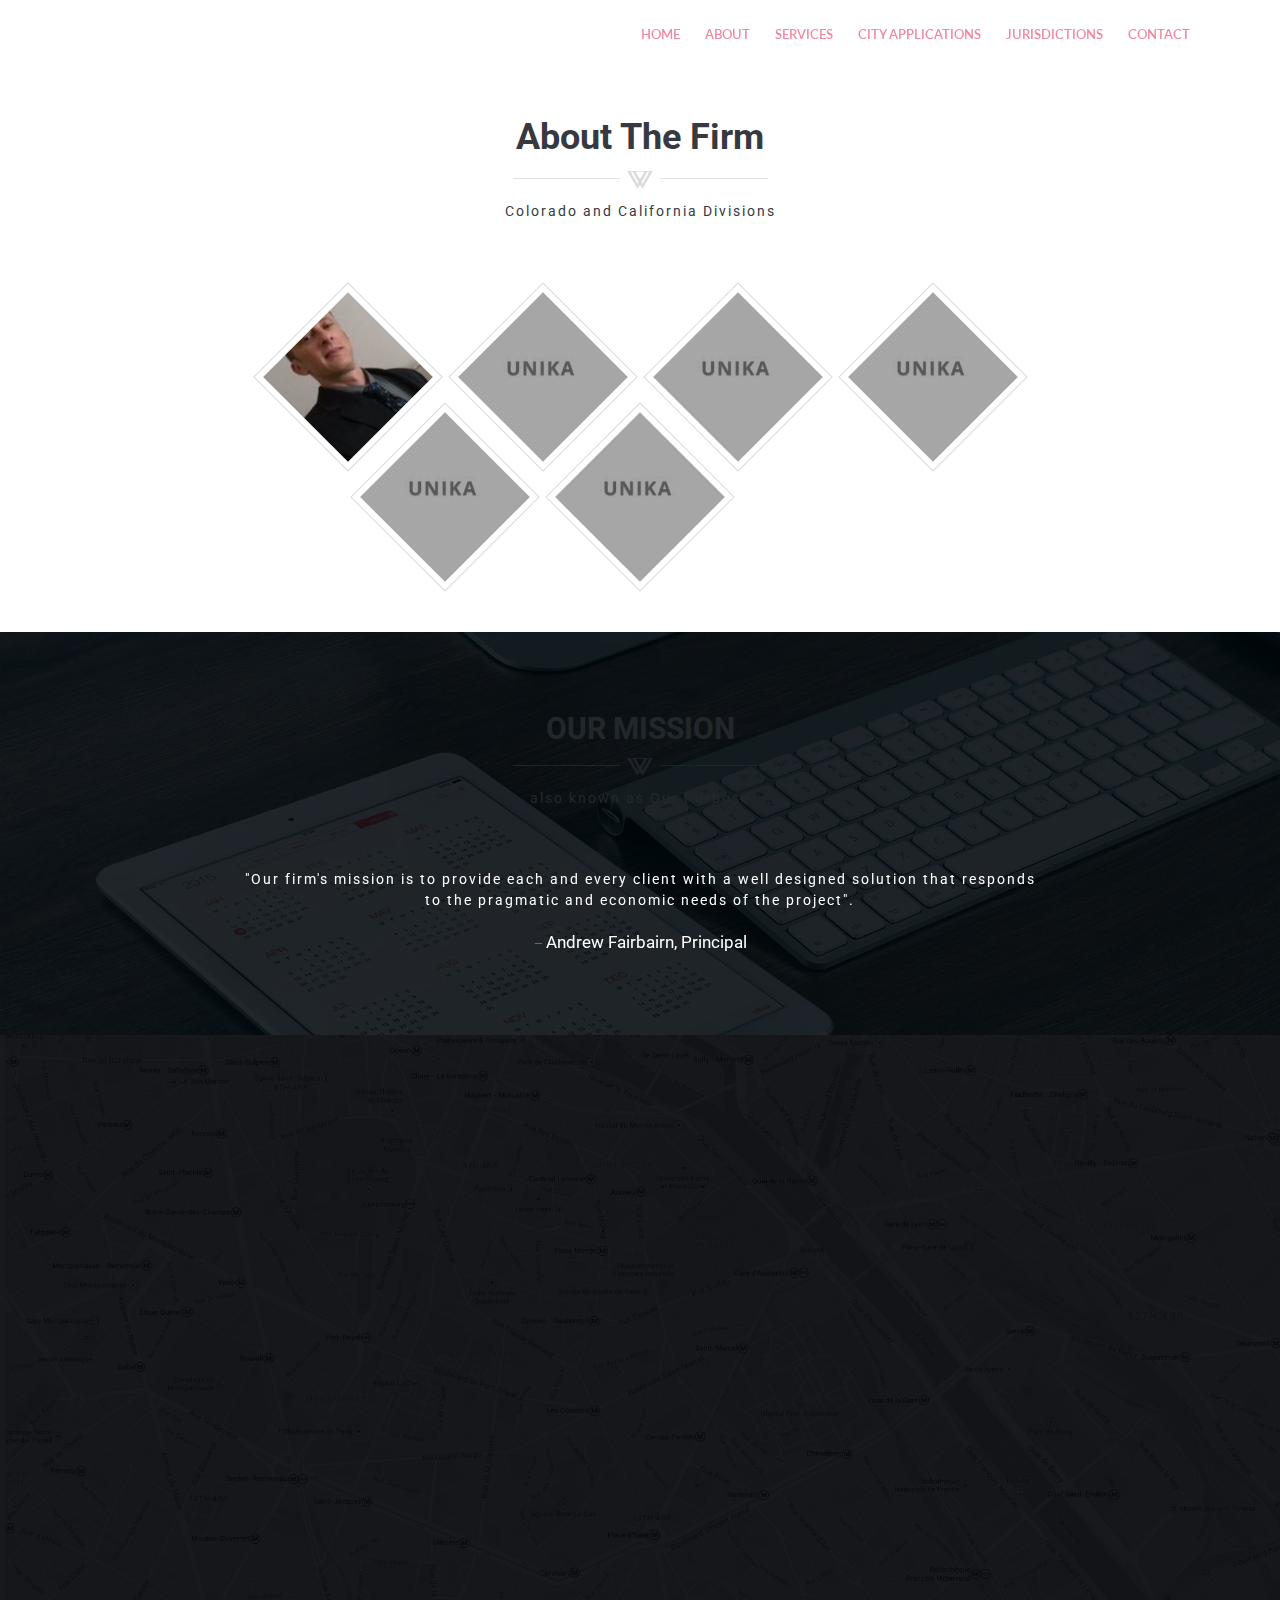
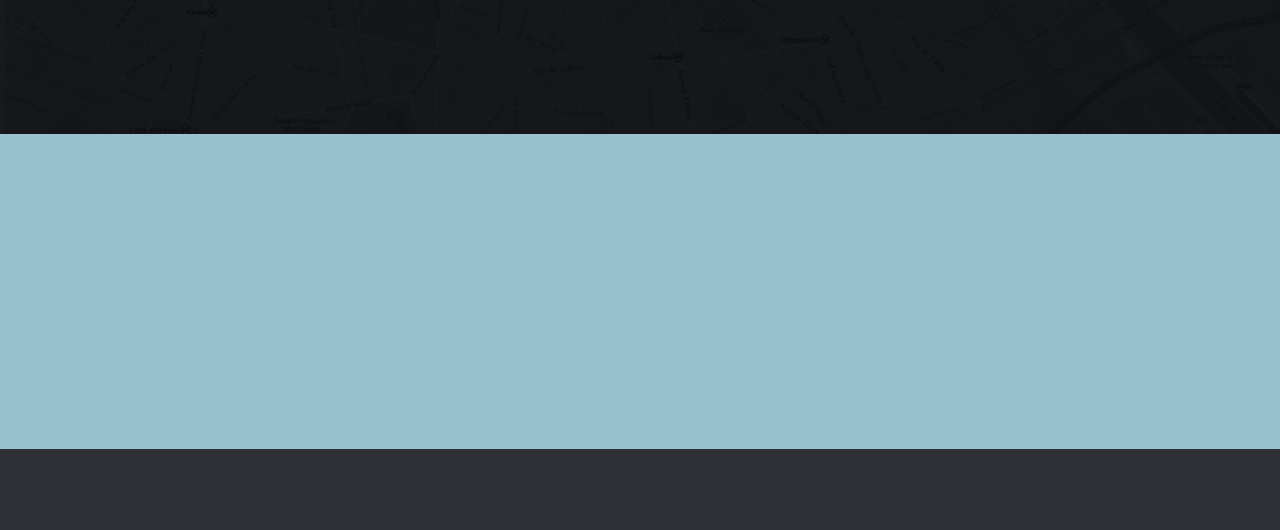
==== commit df4e2443: "Added Client List to the Home Page and updated the main navigation links" ====
--- a/about.html
+++ b/about.html
@@ -79,13 +79,12 @@
                     <!-- Collect the nav links, forms, and other content for toggling -->
                     <div class="collapse navbar-collapse" id="bs-example-navbar-collapse-1">
                         <ul class="nav navbar-nav navbar-right">
-                            <li><a class="page-scroll" href="body">Home</a></li>
-                            <li><a class="page-scroll" href="#about-section">About</a></li>
-                            <li><a class="page-scroll" href="#services-section">Services</a></li>
-                            <li><a class="page-scroll" href="#portfolio-section">Works</a></li>
-                            <li><a class="page-scroll" href="#team-section">Team</a></li>
-                            <li><a class="page-scroll" href="#prices-section">Prices</a></li>
-                            <li><a class="page-scroll" href="#contact-section">Contact</a></li>
+													<li><a class="page-scroll" href="body">Home</a></li>
+													<li><a class="page-scroll" href="#about-section">About</a></li>
+													<li><a class="page-scroll" href="#services-section">Services</a></li>
+													<li><a class="page-scroll" href="#portfolio-section">City Applications</a></li>
+													<li><a class="page-scroll" href="#team-section"> Jurisdictions</a></li>
+													<li><a class="page-scroll" href="#contact-section">Contact</a></li>
                         </ul>
                     </div><!-- /.navbar-collapse -->
                   </div><!-- /.container -->
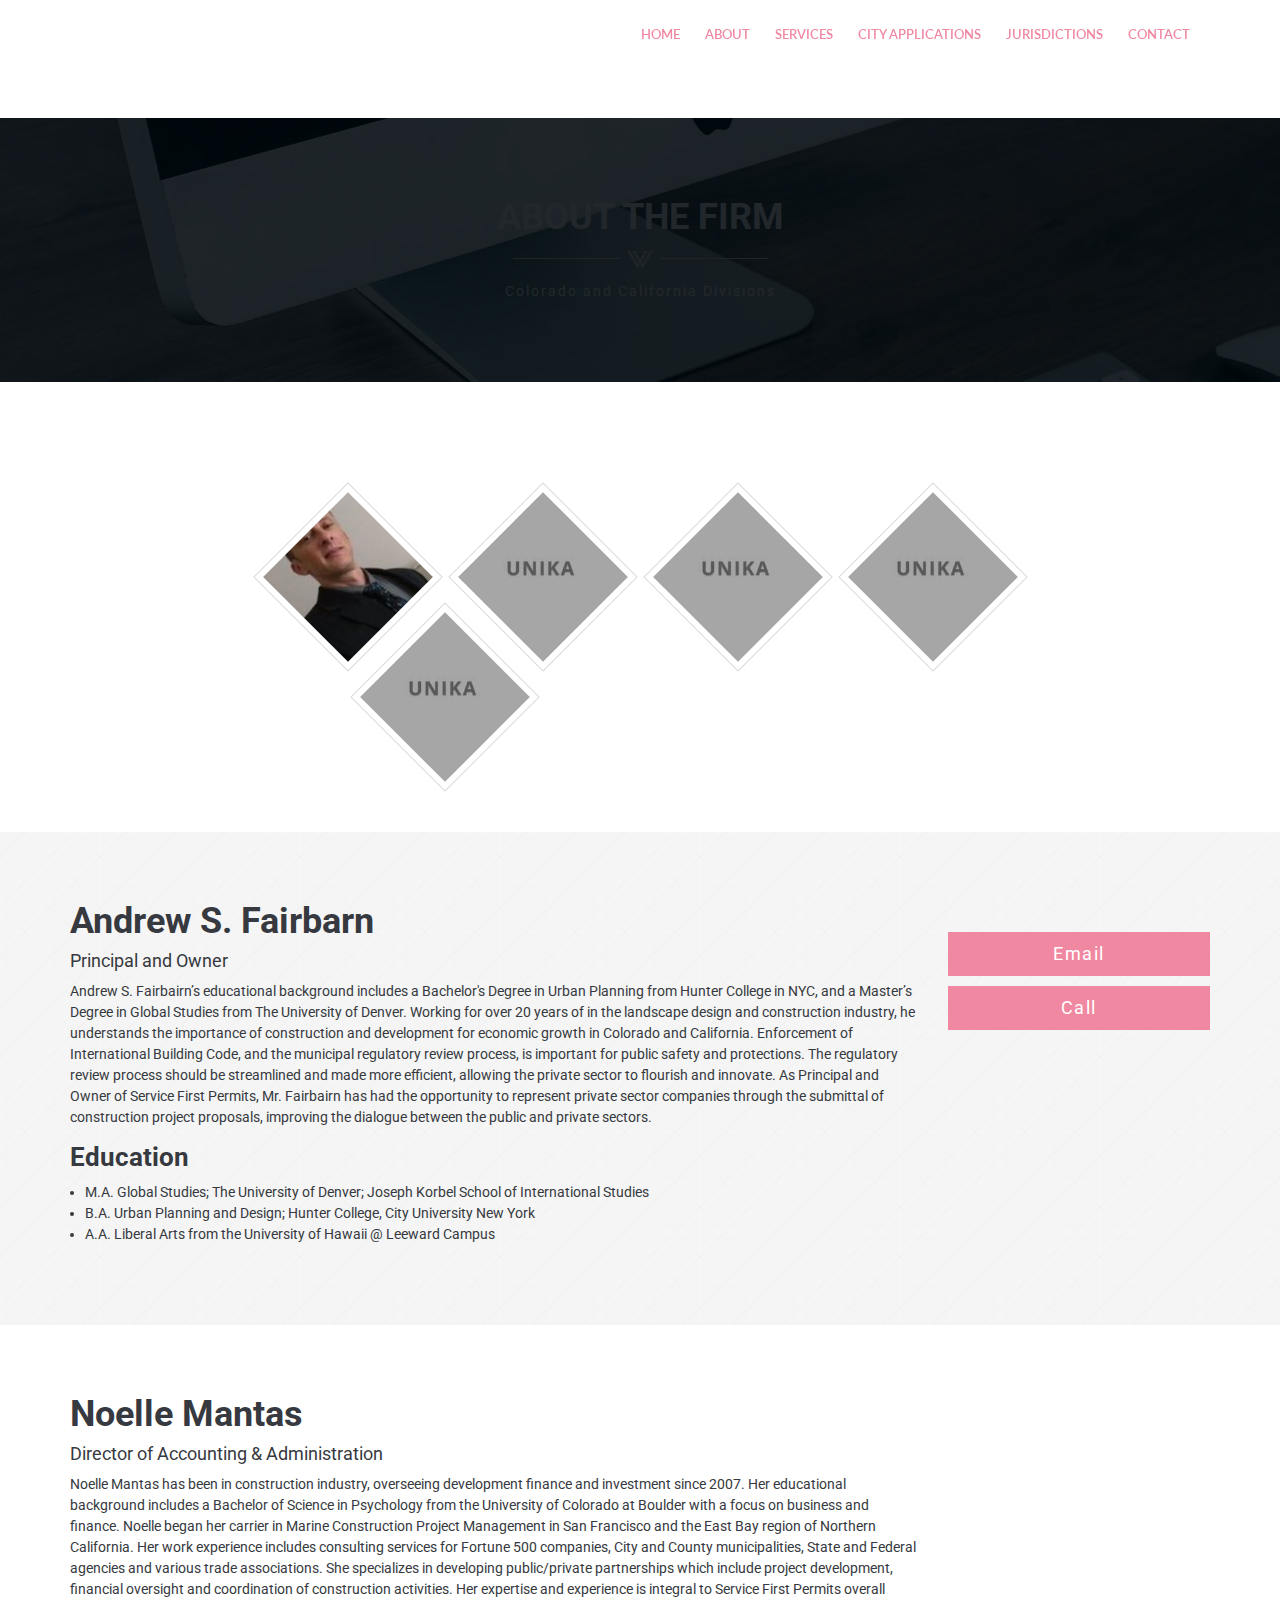
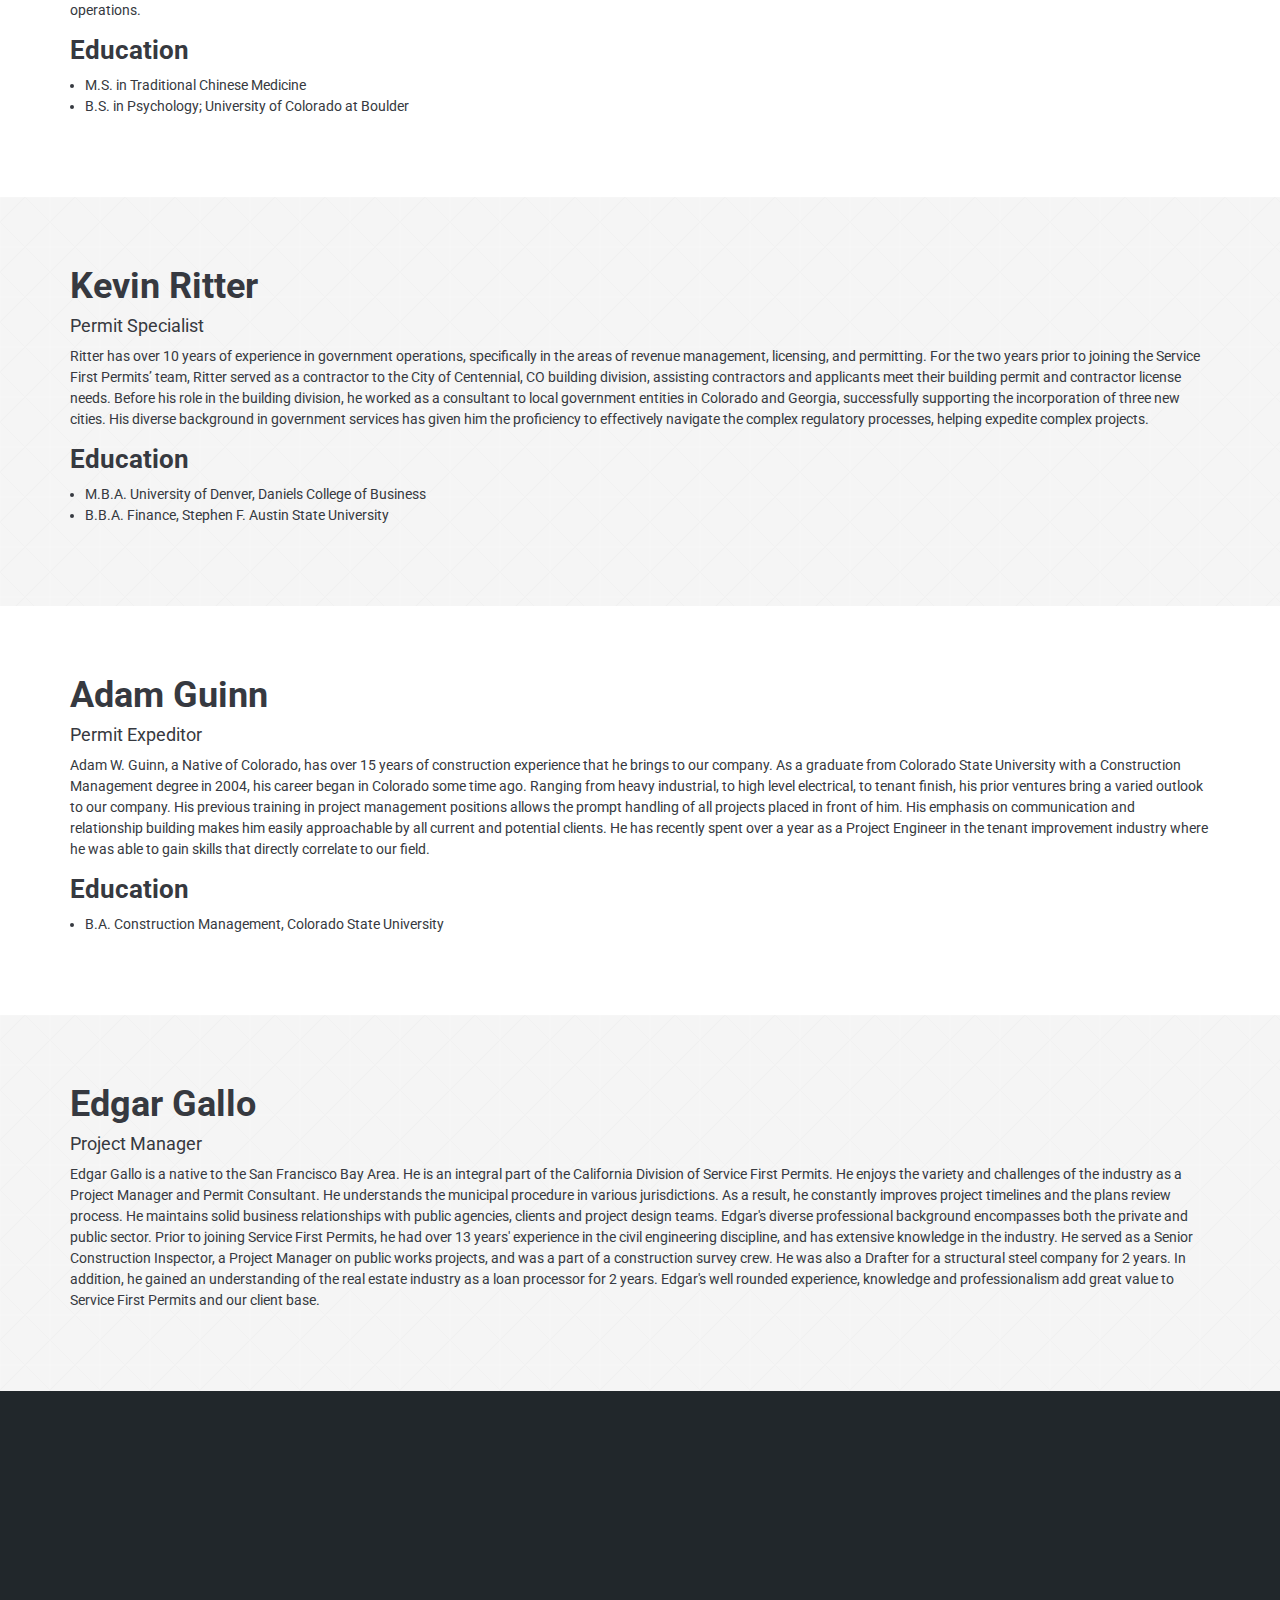
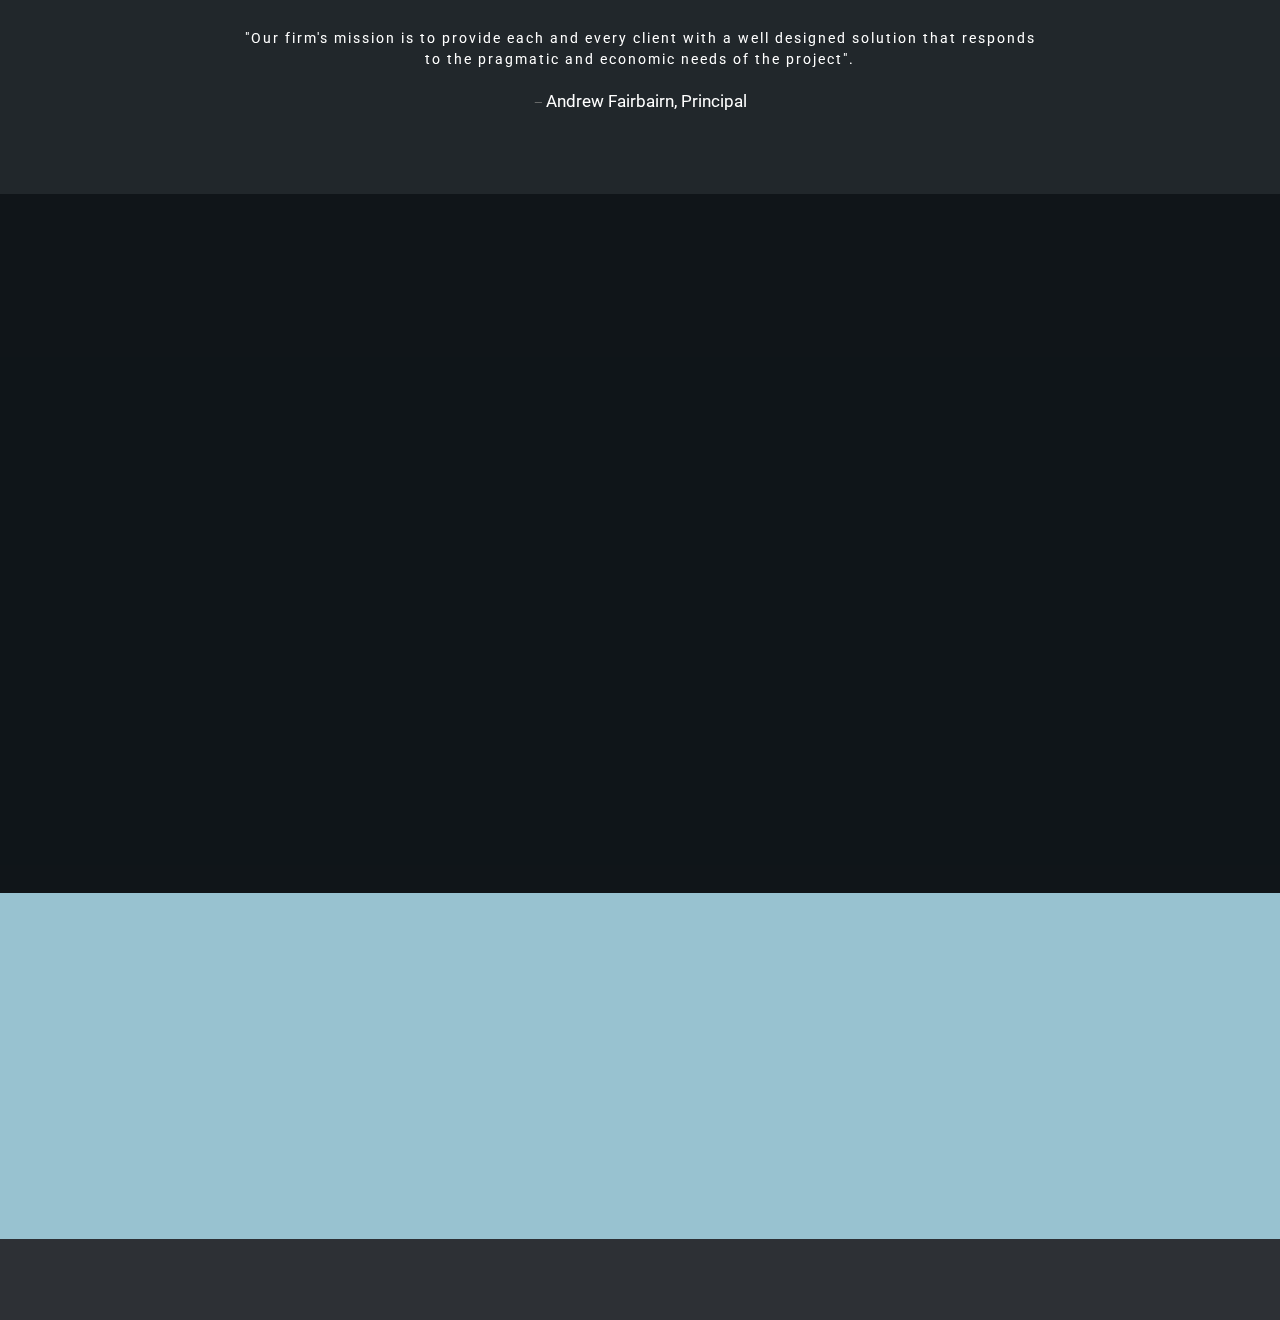
==== commit 56eb67e8: "Added better styled headers for the subpages" ====
--- a/about.html
+++ b/about.html
@@ -94,25 +94,33 @@
             </header>
             <!-- ========= END HEADER =========-->
 
+						<!-- Begin Page Title -->
+            <section class="page section-page-title">
+                <div class="testimonial text-white parallax" data-stellar-background-ratio="0.5" style="background-image: url(img/testimonial-bg.jpg);">
+                    <div class="cover"></div>
+                    <!-- Begin page header-->
+                    <div class="page-header-wrapper">
+                        <div class="container">
+                            <div class="page-header text-center wow fadeInDown" data-wow-delay="0.4s">
+															<h1>About The Firm</h1>
+															<div class="devider"></div>
+															<p class="subtitle">Colorado and California Divisions</p>
+                            </div>
+                        </div>
+                    </div>
+                    <!-- End page header-->
+                </div>
+            </section>
+            <!-- End Page Title -->
+
             <!-- Begin team-->
             <section id="team-section" class="page">
-                <!-- Begin page header-->
-                <div class="page-header-wrapper">
-                    <div class="container">
-                        <div class="page-header text-center wow fadeInDown" data-wow-delay="0.4s">
-                            <h1>About The Firm</h1>
-                            <div class="devider"></div>
-                            <p class="subtitle">Colorado and California Divisions</p>
-                        </div>
-                    </div>
-                </div>
-                <!-- End page header-->
                 <div class="container">
                     <div class="row">
                         <div class="team-items">
                             <div class="col-md-2">
                                 <div class="team-container wow bounceIn" data-wow-delay="0.2s">
-                                    <a href="#" class="team-item">
+                                    <a href="#andrew" class="team-item">
                                         <div class="team-triangle">
                                             <div class="content">
                                                 <img src="img/team/andrew-fairbairn.jpg" alt="Principal and Owner"/>
@@ -127,7 +135,7 @@
                             </div>
                             <div class="col-md-2">
                                 <div class="team-container wow bounceIn" data-wow-delay="0.3s">
-                                    <a href="#" class="team-item">
+                                    <a href="#noelle" class="team-item">
                                         <div class="team-triangle">
                                             <div class="content">
                                                 <img src="img/team/1.jpg" alt="title"/>
@@ -140,25 +148,10 @@
                                     </a>
                                 </div>
                             </div>
-                            <div class="col-md-2">
-                                <div class="team-container wow bounceIn" data-wow-delay="0.4s">
-                                    <a href="#" class="team-item">
-                                        <div class="team-triangle">
-                                            <div class="content">
-                                                <img src="img/team/1.jpg" alt="title"/>
-                                                <div class="team-hover text-center">
-                                                    <i class="fa fa-male"></i>
-                                                    <p>Kevin Lynn</p>
-                                                </div>
-                                            </div>
-                                        </div>
-                                    </a>
-                                </div>
-                            </div>
 
                             <div class="col-md-2">
                                 <div class="team-container wow bounceIn" data-wow-delay="0.5s">
-                                    <a href="#" class="team-item">
+                                    <a href="#kevin" class="team-item">
                                         <div class="team-triangle">
                                             <div class="content">
                                                 <img src="img/team/1.jpg" alt="title"/>
@@ -173,7 +166,7 @@
                             </div>
                             <div class="col-md-2">
                                 <div class="team-container wow bounceIn" data-wow-delay="0.6s">
-                                    <a href="#" class="team-item">
+                                    <a href="#adam" class="team-item">
                                         <div class="team-triangle">
                                             <div class="content">
                                                 <img src="img/team/1.jpg" alt="title"/>
@@ -188,7 +181,7 @@
                             </div>
                             <div class="col-md-2">
                                 <div class="team-container wow bounceIn" data-wow-delay="0.7s">
-                                    <a href="#" class="team-item">
+                                    <a href="#edgar" class="team-item">
                                         <div class="team-triangle">
                                             <div class="content">
                                                 <img src="img/team/1.jpg" alt="title"/>
@@ -208,6 +201,135 @@
 
             </section>
             <!-- End team-->
+
+						<!-- Begin cta -->
+	          <section class="cta-section">
+							<a name="andrew"></a>
+	          	<div class="cta">
+	            	<div class="container">
+	                	<div class="row">
+
+	                    	<div class="col-md-9">
+	                        	<h2 class="cta-section__title">Andrew S. Fairbarn</h2>
+														<h3 class="cta-section__position">Principal and Owner</h3>
+	                            <p>Andrew S. Fairbairn’s educational background includes a Bachelor's Degree in Urban Planning from Hunter College in NYC, and a Master’s Degree in Global Studies from The University of Denver. Working for over 20 years of in the landscape design and construction industry, he understands the importance of construction and development for economic growth in Colorado and California. Enforcement of International Building Code, and the municipal regulatory review process, is important for public safety and protections. The regulatory review process should be streamlined and made more efficient, allowing the private sector to flourish and innovate. As Principal and Owner of Service First Permits, Mr. Fairbairn has had the opportunity to represent private sector companies through the submittal of construction project proposals, improving the dialogue between the public and private sectors. </p>
+														<h4 class="cta-section__subtitle">Education</h4>
+														<ul>
+															<li>M.A. Global Studies; The University of Denver; Joseph Korbel School of International Studies</li>
+															<li>B.A. Urban Planning and Design; Hunter College, City University New York</li>
+															<li>A.A. Liberal Arts from the University of Hawaii @ Leeward Campus</li>
+														</ul>
+	                        </div>
+
+	                        <div class="col-md-3">
+	                        	<div class="cta-btn wow bounceInRight" data-wow-delay="0.4s">
+			                        <a class="btn btn-default btn-lg" href="mailto:andrew@s1permits.com" role="button">Email</a>
+															<a class="btn btn-default btn-lg" href="tel:3032639327" role="button">Call</a>
+	                        	</div>
+	                        </div>
+
+	                    </div> <!-- /.row -->
+	                </div> <!-- /.container -->
+	            </div>
+	          </section>
+	          <!-- End cta -->
+
+						<!-- Begin cta -->
+	          <section class="cta-section">
+							<a name="noelle"></a>
+	          	<div class="cta">
+	            	<div class="container">
+	                	<div class="row">
+
+	                    	<div class="col-md-9">
+	                        	<h2 class="cta-section__title">Noelle Mantas</h2>
+														<h3 class="cta-section__position">Director of Accounting &amp; Administration</h3>
+	                            <p>Noelle Mantas has been in construction industry, overseeing development finance and investment since 2007. Her educational background includes a Bachelor of Science in Psychology from the University of Colorado at Boulder with a focus on business and finance. Noelle began her carrier in Marine Construction Project Management in San Francisco and the East Bay region of Northern California. Her work experience includes consulting services for Fortune 500 companies, City and County municipalities, State and Federal agencies and various trade associations. She specializes in developing public/private partnerships which include project development, financial oversight and coordination of construction activities. Her expertise and experience is integral to Service First Permits overall operations. </p>
+														<h4 class="cta-section__subtitle">Education</h4>
+														<ul>
+															<li>M.S. in Traditional Chinese Medicine</li>
+															<li>B.S. in Psychology; University of Colorado at Boulder</li>
+														</ul>
+	                        </div>
+
+	                        <div class="col-md-3">
+	                        	<div class="cta-btn wow bounceInRight" data-wow-delay="0.4s">
+			                        <a class="btn btn-default btn-lg" href="mailto:noelle@s1permits.com " role="button">Email</a>
+	                        	</div>
+	                        </div>
+
+	                    </div> <!-- /.row -->
+	                </div> <!-- /.container -->
+	            </div>
+	          </section>
+	          <!-- End cta -->
+
+						<!-- Begin cta -->
+	          <section class="cta-section">
+							<a name="kevin"></a>
+	          	<div class="cta">
+	            	<div class="container">
+	                	<div class="row">
+
+	                    	<div class="col-md-12">
+	                        	<h2 class="cta-section__title">Kevin Ritter</h2>
+														<h3 class="cta-section__position">Permit Specialist</h3>
+	                            <p>Ritter has over 10 years of experience in government operations, specifically in the areas of revenue management, licensing, and permitting. For the two years prior to joining the Service First Permits’ team, Ritter served as a contractor to the City of Centennial, CO building division, assisting contractors and applicants meet their building permit and contractor license needs. Before his role in the building division, he worked as a consultant to local government entities in Colorado and Georgia, successfully supporting the incorporation of three new cities. His diverse background in government services has given him the proficiency to effectively navigate the complex regulatory processes, helping expedite complex projects. </p>
+														<h4 class="cta-section__subtitle">Education</h4>
+														<ul>
+															<li>M.B.A. University of Denver, Daniels College of Business</li>
+															<li>B.B.A. Finance, Stephen F. Austin State University</li>
+														</ul>
+	                        </div>
+
+	                    </div> <!-- /.row -->
+	                </div> <!-- /.container -->
+	            </div>
+	          </section>
+	          <!-- End cta -->
+
+						<!-- Begin cta -->
+	          <section class="cta-section">
+							<a name="adam"></a>
+	          	<div class="cta">
+	            	<div class="container">
+	                	<div class="row">
+
+	                    	<div class="col-md-12">
+	                        	<h2 class="cta-section__title">Adam Guinn</h2>
+														<h3 class="cta-section__position">Permit Expeditor</h3>
+	                            <p>Adam W. Guinn, a Native of Colorado, has over 15 years of construction experience that he brings to our company. As a graduate from Colorado State University with a Construction Management degree in 2004, his career began in Colorado some time ago. Ranging from heavy industrial, to high level electrical, to tenant finish, his prior ventures bring a varied outlook to our company. His previous training in project management positions allows the prompt handling of all projects placed in front of him. His emphasis on communication and relationship building makes him easily approachable by all current and potential clients. He has recently spent over a year as a Project Engineer in the tenant improvement industry where he was able to gain skills that directly correlate to our field.  </p>
+														<h4 class="cta-section__subtitle">Education</h4>
+														<ul>
+															<li>B.A. Construction Management, Colorado State University</li>
+														</ul>
+	                        </div>
+
+	                    </div> <!-- /.row -->
+	                </div> <!-- /.container -->
+	            </div>
+	          </section>
+	          <!-- End cta -->
+
+						<!-- Begin cta -->
+	          <section class="cta-section">
+							<a name="edgar"></a>
+	          	<div class="cta">
+	            	<div class="container">
+	                	<div class="row">
+
+	                    	<div class="col-md-12">
+	                        	<h2 class="cta-section__title">Edgar Gallo</h2>
+														<h3 class="cta-section__position">Project Manager</h3>
+	                            <p>Edgar Gallo is a native to the San Francisco Bay Area. He is an integral part of the California Division of Service First Permits. He enjoys the variety and challenges of the industry as a Project Manager and Permit Consultant. He understands the municipal procedure in various jurisdictions. As a result, he constantly improves project timelines and the plans review process. He maintains solid business relationships with public agencies, clients and project design teams. Edgar's diverse professional background encompasses both the private and public sector. Prior to joining Service First Permits, he had over 13 years' experience in the civil engineering discipline, and has extensive knowledge in the industry. He served as a Senior Construction Inspector, a Project Manager on public works projects, and was a part of a construction survey crew. He was also a Drafter for a structural steel company for 2 years. In addition, he gained an understanding of the real estate industry as a loan processor for 2 years. Edgar's well rounded experience, knowledge and professionalism add great value to Service First Permits and our client base.
+															</p>
+	                        </div>
+
+	                    </div> <!-- /.row -->
+	                </div> <!-- /.container -->
+	            </div>
+	          </section>
+	          <!-- End cta -->
 
 						<!-- Begin testimonials -->
             <section id="testimonial-section">
--- a/css/style.css
+++ b/css/style.css
@@ -70,7 +70,7 @@
 h5 {
 	font-size: 18px;
 }
-p {
+p, ul, ol {
 	font: 14px/1.5em "Roboto";
 }
 .navbar-nav > li > a {
@@ -461,7 +461,7 @@
 
 
 /* Begin cta section */
-#cta-section {
+#cta-section, .cta-section .cta {
 	padding: 70px 0 80px;
 }
 .cta-btn {
@@ -948,7 +948,11 @@
 	padding: 0;
 	border: none;
 }
-.page-header h2 {
+.section-page-title .page-header {
+	margin-bottom: 0;
+}
+.page-header h2,
+.page-header h1 {
 	text-transform: uppercase;
 }
 p.subtitle {
--- a/css/skin/service-first.css
+++ b/css/skin/service-first.css
@@ -175,8 +175,27 @@
 
 
 /* === CTA Section, Social & Partners === */
-#cta-section, #partners-section, #social-section {
+#cta-section, #partners-section, #social-section, .cta-section:nth-child(even) {
 	background: #f8f8f8 url('../../img/pat-bg.png') repeat;
+}
+.cta-section__title {
+	font-size: 36px;
+}
+.cta-section__position {
+	font-size: 18px;
+	font-weight: normal;
+}
+.cta-section__subtitle {
+	font-size: 26px;
+	margin-top: 15px;
+}
+.cta-section ul li {
+	list-style: disc;
+	margin-left: 15px;
+}
+.cta-btn .btn {
+	display: block;
+	margin-bottom: 10px;
 }
 
 
@@ -186,14 +205,14 @@
 	color: #fff !important;
 }
 .portfolio_single_content div{
-	background: none repeat scroll 0 0 rgba( 114, 166, 3, 0.95);
+	background: none repeat scroll 0 0 rgba( 152, 194, 208, 0.95);
 }
 
 
 
 /* === Team === */
 .team-hover {
-	background: none repeat scroll 0 0 rgba( 114, 166, 3, 0.9);
+	background: none repeat scroll 0 0 rgba( 152, 194, 208, 0.9);
 }
 
 
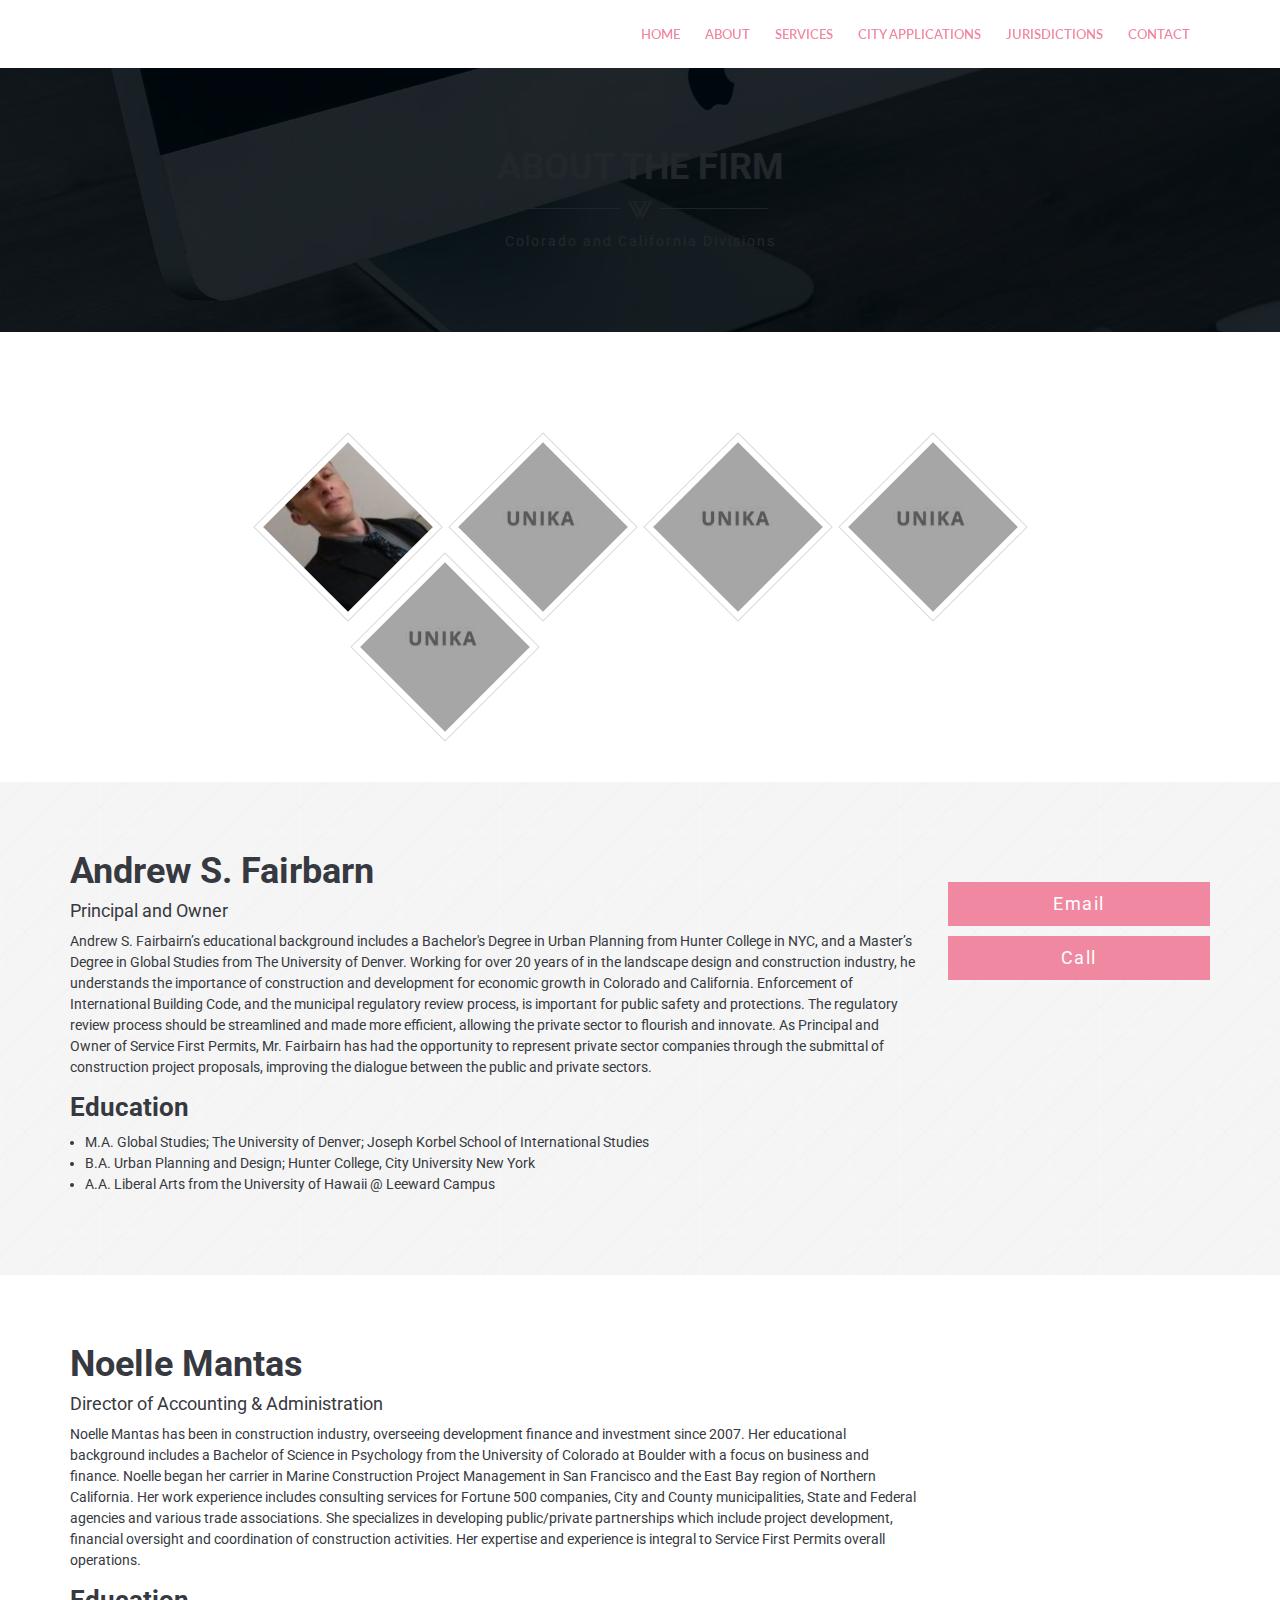
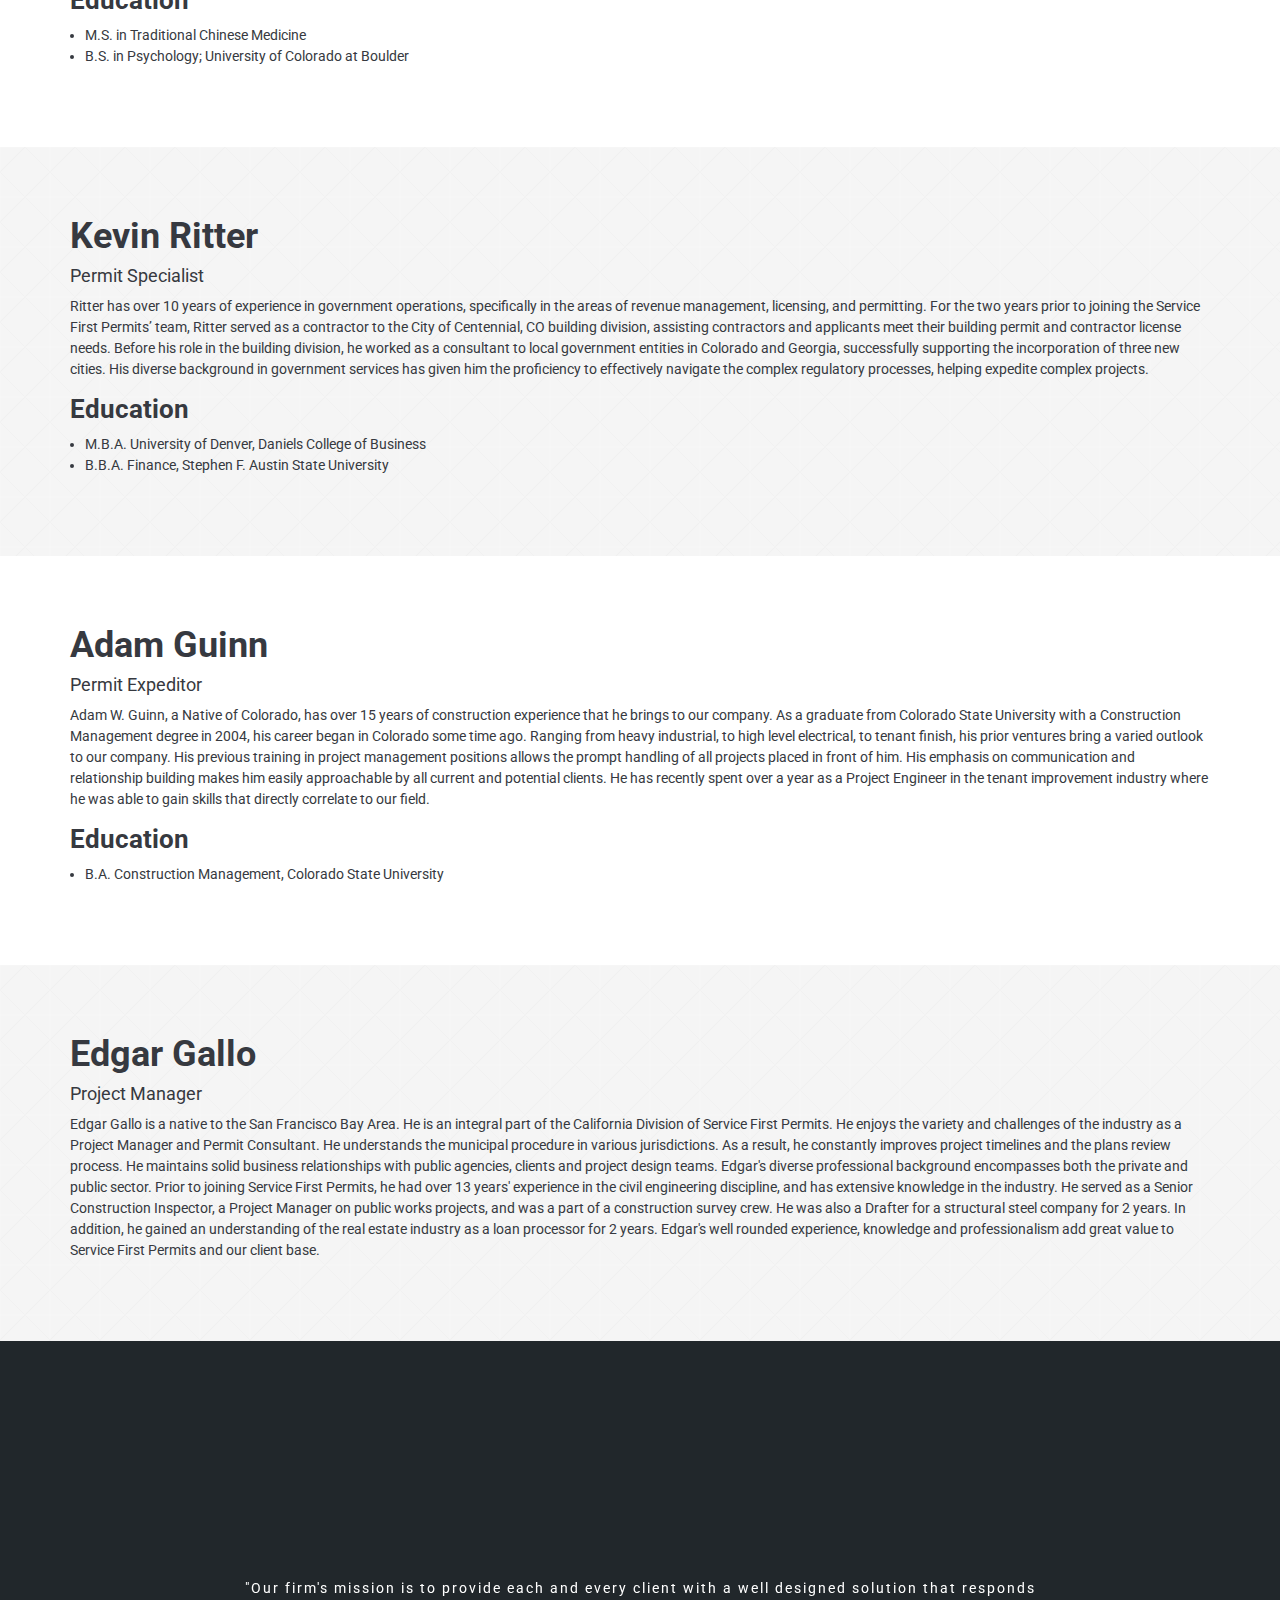
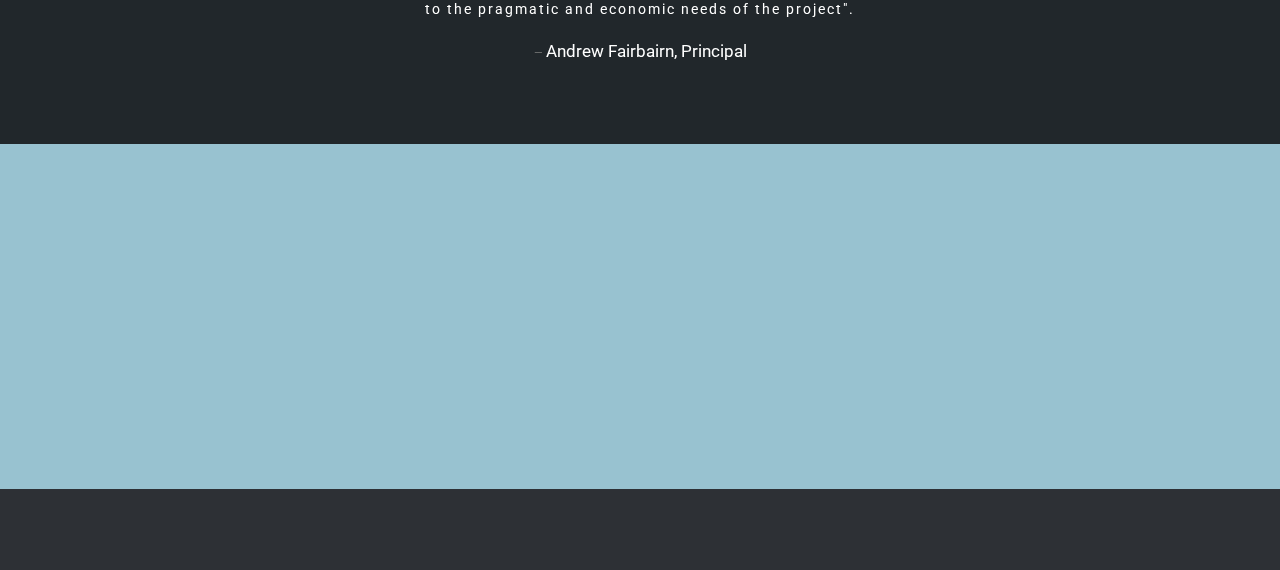
==== commit 62e6b139: "Added the Applications page. Removed the Contact Form from the subpages." ====
--- a/about.html
+++ b/about.html
@@ -362,71 +362,6 @@
             </section>
             <!-- End testimonials -->
 
-
-
-            <!-- Begin contact section -->
-			<section id="contact-section" class="page text-white parallax" data-stellar-background-ratio="0.5" style="background-image: url(img/map-bg.jpg);">
-            <div class="cover"></div>
-
-                 <!-- Begin page header-->
-                <div class="page-header-wrapper">
-                    <div class="container">
-                        <div class="page-header text-center wow fadeInDown" data-wow-delay="0.4s">
-                            <h2>Contacts</h2>
-                            <div class="devider"></div>
-                            <p class="subtitle">All to contact us</p>
-                        </div>
-                    </div>
-                </div>
-                <!-- End page header-->
-
-                <div class="contact wow bounceInRight" data-wow-delay="0.4s">
-                    <div class="container">
-                    	<div class="row">
-
-                            <div class="col-sm-6">
-                                <div class="contact-info">
-                                    <h4>Our Address</h4>
-                                    <ul class="contact-address">
-			                            <li><i class="fa fa-map-marker fa-lg"></i>&nbsp; 100 Limpbiscayne Blvd. (North) 17st Floor ,<br><br>&nbsp;&nbsp;&nbsp;&nbsp;&nbsp;&nbsp;&nbsp; New World Tower New York ,<br><br>&nbsp;&nbsp;&nbsp;&nbsp;&nbsp;&nbsp;&nbsp; New York, USA, 33148</li>
-			                            <li><i class="fa fa-phone"></i>&nbsp; 1 -234 -456 -7890</li>
-			                            <li><i class="fa fa-print"></i>&nbsp; 1 -234 -456 -7890</li>
-			                            <li><i class="fa fa-envelope"></i> info@yourdomain.com</li>
-			                            <li><i class="fa fa-skype"></i> Unika-Design</li>
-			                        </ul>
-                                </div>
-                            </div>
-
-                        	<div class="col-sm-6">
-                                <div class="contact-form">
-                                	<h4>Write to us</h4>
-                                    <form role="form">
-                                        <div class="form-group">
-                                            <input type="text" class="form-control input-lg" placeholder="Your Name" required>
-                                        </div>
-                                        <div class="form-group">
-                                            <input type="email" class="form-control input-lg" placeholder="E-mail" required>
-                                        </div>
-                                        <div class="form-group">
-                                            <input type="text" class="form-control input-lg" placeholder="Subject" required>
-                                        </div>
-                                        <div class="form-group">
-                                            <textarea class="form-control input-lg" rows="5" placeholder="Message" required></textarea>
-                                        </div>
-                                        <button type="submit" class="btn wow bounceInRight" data-wow-delay="0.8s">Send</button>
-                                    </form>
-                                </div>
-                            </div>
-
-                        </div> <!-- /.row -->
-                    </div> <!-- /.container -->
-                </div>
-            </section>
-            <!-- End contact section -->
-
-
-
-
             <!-- Begin footer -->
             <footer class="text-off-white">
 
--- a/css/skin/service-first.css
+++ b/css/skin/service-first.css
@@ -5,6 +5,7 @@
 
 .header-main + .page {
 	margin-top: 68px;
+	padding-top: 0;
 }
 
 /* === Navbar === */
